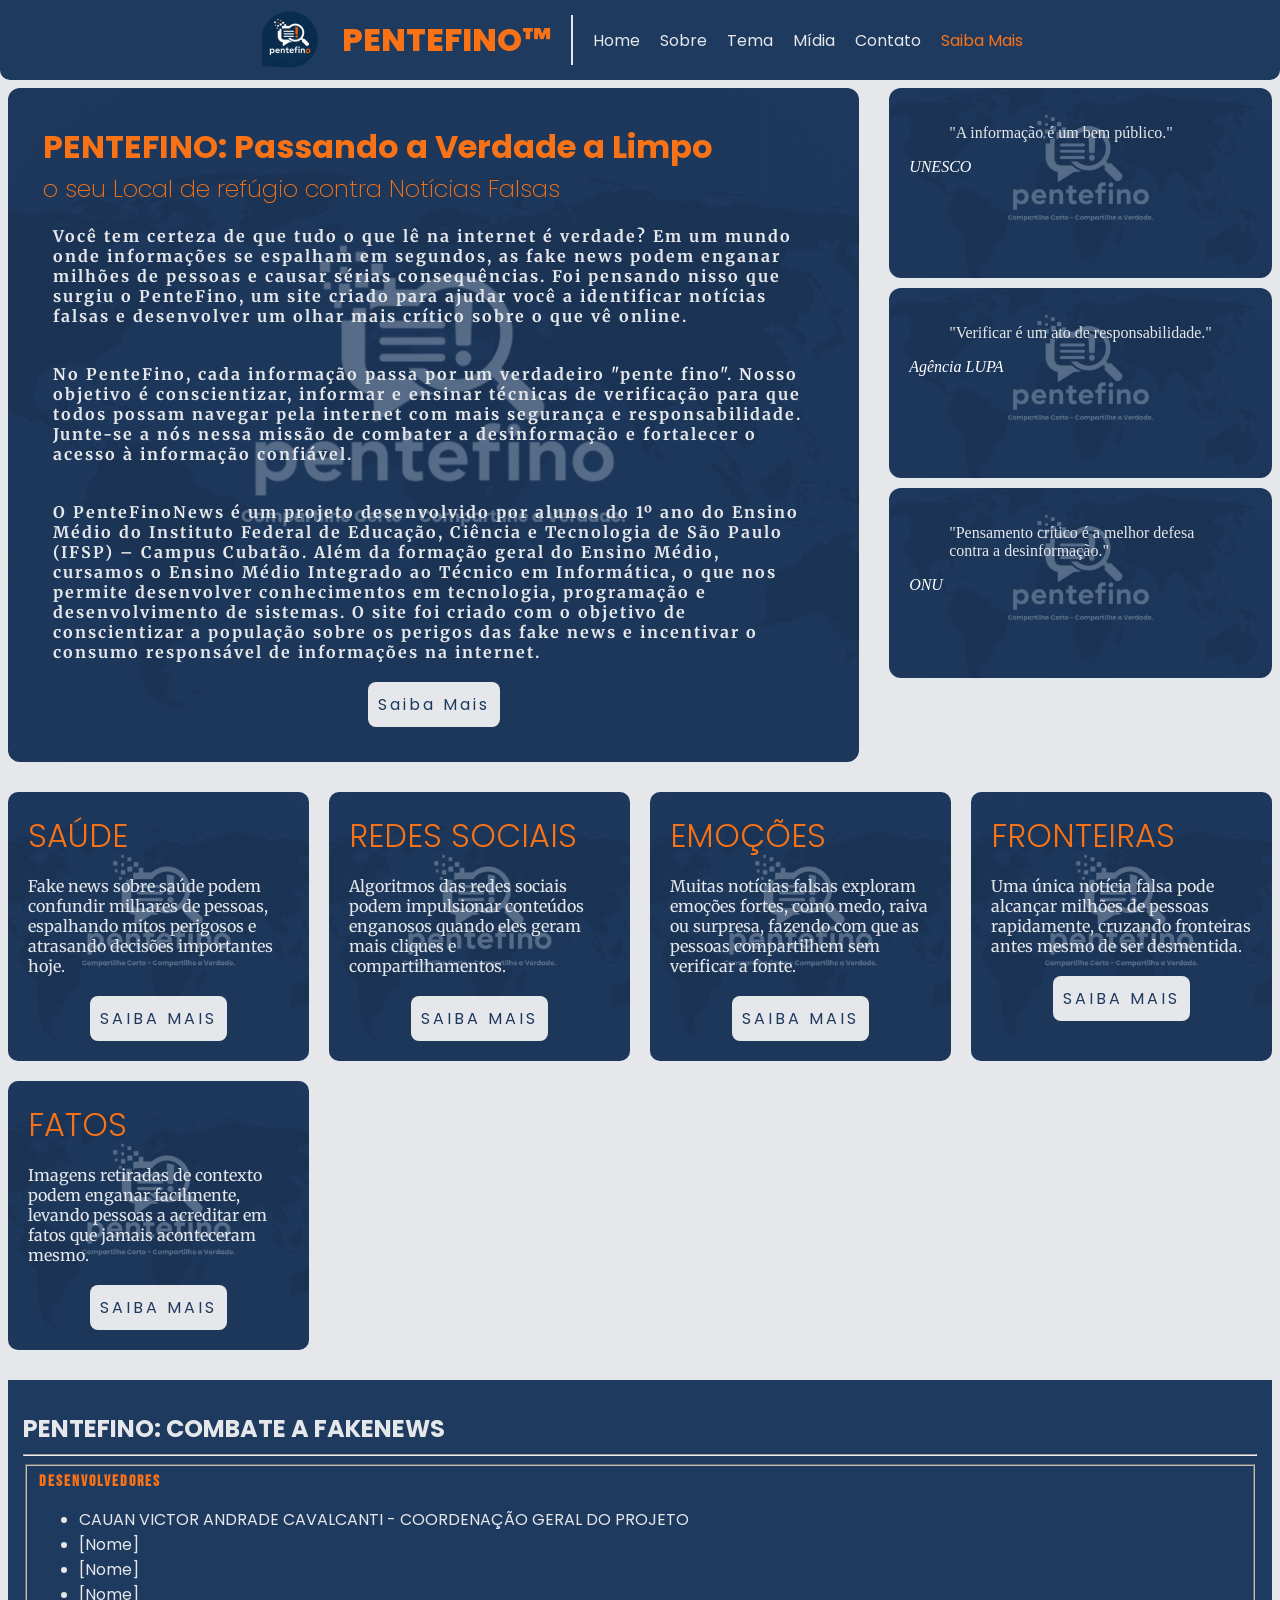
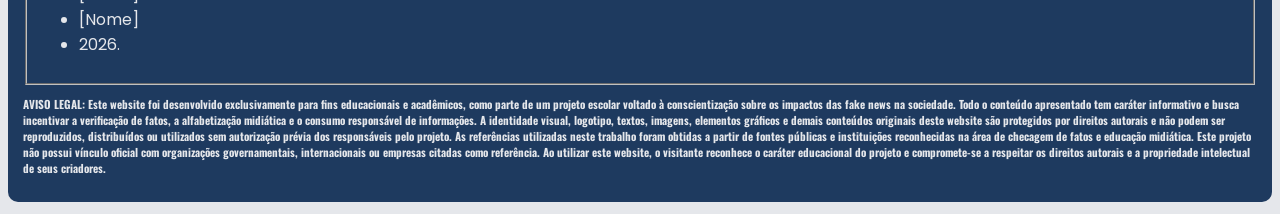
==== index.html @ f1ae5dbf "terminando parte 1" ====
<!DOCTYPE html>
<html lang="pt-br">
<head>
    <meta charset="UTF-8">
    <meta name="viewport" content="width=device-width, initial-scale=1.0">
    <title>Pentefino Home</title>
    <!-- FAVICON-->
    <link rel="icon" type="image/png" href="imagens/pentefinofav.png">
    <link rel="stylesheet" href="css/style.css">
</head>
<body>
    <header>
        <nav>
            <img src="imagens/pentefinofav.png" alt="LogoTipo Oficial do PenteFino" height="64px" width="64px">
            <h1 class="tituloofc">PENTEFINO&trade;</h1><div class="barra"></div> 
            <a href="index.html">Home</a>
            <a href="sobre.html">Sobre</a>
            <a href="tema.html">Tema</a>
            <a href="midia.html">Mídia</a>
            <a href="contato.html">Contato</a>
            <a href="extra.html" class="importante">Saiba Mais</a>
        </nav>
    </header>
    
    <main>

        <section class="topo">

        <section class="hero">
            <h1>PENTEFINO: Passando a Verdade a Limpo</h1>
            <h2 class="subtitlehero">o seu Local de refúgio contra Notícias Falsas</h2>
            <p>   <b>  Você tem certeza de que tudo o que lê na internet é verdade? Em um mundo onde informações se espalham em segundos, as fake news podem enganar milhões de pessoas e causar sérias consequências. Foi pensando nisso que surgiu o PenteFino, um site criado para ajudar você a identificar notícias falsas e desenvolver um olhar mais crítico sobre o que vê online.
            </p>
<br>
<p>
No PenteFino, cada informação passa por um verdadeiro "pente fino". Nosso objetivo é conscientizar, informar e ensinar técnicas de verificação para que todos possam navegar pela internet com mais segurança e responsabilidade. Junte-se a nós nessa missão de combater a desinformação e fortalecer o acesso à informação confiável.</b></p>
<br>
<p><b>O PenteFinoNews é um projeto desenvolvido por alunos do 1º ano do Ensino Médio do Instituto Federal de Educação, Ciência e Tecnologia de São Paulo (IFSP) – Campus Cubatão. Além da formação geral do Ensino Médio, cursamos o Ensino Médio Integrado ao Técnico em Informática, o que nos permite desenvolver conhecimentos em tecnologia, programação e desenvolvimento de sistemas. O site foi criado com o objetivo de conscientizar a população sobre os perigos das fake news e incentivar o consumo responsável de informações na internet.</b></p>


            <a href="tema.html" class="cta">Saiba Mais</a>
        </section>




        <aside class="informacaoindex">
            <article class="prop">
                <blockquote>
"A informação é um bem público."
</blockquote>
<cite>UNESCO</cite>
            </article>
            <article class="prop">
                <blockquote>
"Verificar é um ato de responsabilidade."
</blockquote>
<cite>Agência LUPA</cite>
            </article>
            <article class="prop"><blockquote>
"Pensamento crítico é a melhor defesa contra a desinformação."
</blockquote> <cite>ONU</cite></article>
        </aside>

        </section>


        <!-- CARDS COM HOVER INFORMÁTIVO -->
        <section class="destaques">
            <article class="cards">
                <h3>SAÚDE</h3>
                <p>Fake news sobre saúde podem confundir milhares de pessoas, espalhando mitos perigosos e atrasando decisões importantes hoje. </p>
                <a href="tema.html" class="cta">SAIBA MAIS</a>
            </article>
            <article class="cards">
                <h3>REDES SOCIAIS</h3>
                <p> Algoritmos das redes sociais podem impulsionar conteúdos enganosos quando eles geram mais cliques e compartilhamentos.</p>
                    <a href="tema.html" class="cta">SAIBA MAIS</a>
            </article>
            <article class="cards">
                <h3>EMOÇÕES</h3>
                <p>Muitas notícias falsas exploram emoções fortes, como medo, raiva ou surpresa, fazendo com que as pessoas compartilhem sem verificar a fonte.</p>
                <a href="tema.html" class="cta">SAIBA MAIS</a>
            </article>
            <article class="cards">
                <h3>FRONTEIRAS</h3>
                <p>Uma única notícia falsa pode alcançar milhões de pessoas rapidamente, cruzando fronteiras antes mesmo de ser desmentida.</p>
                <a href="tema.html" class="cta">SAIBA MAIS</a>
            </article>
            <article class="cards">
                <h3>FATOS</h3>
                <p>Imagens retiradas de contexto podem enganar facilmente, levando pessoas a acreditar em fatos que jamais aconteceram mesmo.</p>
                <a href="tema.html" class="cta">SAIBA MAIS</a>
            </article>
        </section>




    </main>

    <footer class="indexfooter">
        <p class="creditos">
        <h2>PENTEFINO: COMBATE A FAKENEWS</h2>
        <hr>
        <fieldset>
        <h4>Desenvolvedores</h4>
        <ul> <li>CAUAN VICTOR ANDRADE CAVALCANTI - COORDENAÇÃO GERAL DO PROJETO</li> <li>[Nome]</li> <li>[Nome]</li> <li>[Nome]</li> <li>[Nome]</li> <li>2026.</li> </ul>
        </fieldset>

         <p class="credits"><strong>AVISO LEGAL: Este website foi desenvolvido exclusivamente para fins educacionais e acadêmicos, como parte de um projeto escolar voltado à conscientização sobre os impactos das fake news na sociedade. Todo o conteúdo apresentado tem caráter informativo e busca incentivar a verificação de fatos, a alfabetização midiática e o consumo responsável de informações.

A identidade visual, logotipo, textos, imagens, elementos gráficos e demais conteúdos originais deste website são protegidos por direitos autorais e não podem ser reproduzidos, distribuídos ou utilizados sem autorização prévia dos responsáveis pelo projeto.

As referências utilizadas neste trabalho foram obtidas a partir de fontes públicas e instituições reconhecidas na área de checagem de fatos e educação midiática. Este projeto não possui vínculo oficial com organizações governamentais, internacionais ou empresas citadas como referência.

Ao utilizar este website, o visitante reconhece o caráter educacional do projeto e compromete-se a respeitar os direitos autorais e a propriedade intelectual de seus criadores.
</strong></p>
    </footer>
</body>
</html>
---- css/style.css ----
/* =================================================== 
ESTILO.CSS — [PenteFino] — [Fake News & Desinformação] 
Grupo: [
        Cauan Victor Andrade Cavalcanti
        Miguel Godke Silva
        Enzo Oliveira Ricci
] 
Data: [25/06/2026] 
=================================================== */ 
/* === 1. VARIAVEIS GLOBAIS (TOKENS DE DESIGN) === */ 

/* Jeito mais facil --->>> */
@import url('https://fonts.googleapis.com/css2?family=Bebas+Neue&family=Merriweather:wght@400;700&family=Oswald:wght@400;600&family=Poppins:wght@300;400;500;600;700&display=swap');

:root { --cor-primaria: #1E3A5F; 
        --cor-secundaria: #E5E7EB;
        --cor-terciaria: #F97316;
        --cor-de-link: #a1a4d8;

    /* Fontes */
    --font-principal: 'Poppins', sans-serif;
    --font-secundaria: 'Merriweather', serif;
    --font-propaganda: 'Bebas Neue', sans-serif;
    --font-alerta: 'Oswald', sans-serif;

    /* Cores */
        --cor-primaria: #1E3A5F; 
        --cor-secundaria: #E5E7EB;
        --cor-terciaria: #F97316;

/* 
 -> AZUL ESCURO: 60% DO SITE // CINZA CLARO: DEIXAR MAIS BONITO // LARANJA: APENAS QUANDO HÁ ALERTA
 */ 
} 
/* === 2. RESET E BASE === */ 

* {box-sizing: border-box;}
html { font-size: 1rem; } 
html, body {
    overflow-x: hidden;
}

/* BODY */
body {
    background-color: var(--cor-secundaria);
}

/* LINK BASE PARA NÃO PRECISAR BOTAR HOVER TODA HORA*/
a {
    text-decoration: none;
    color: var(--cor-secundaria);
    font-family: var(--font-principal);
    cursor: pointer;
    transition: 0.3s;
}
a:hover {
    color: var(--cor-de-link);
    font-weight: bold;
    font-size: 1.1em;
}


.importante {
    color: var(--cor-terciaria);
}

/* === 3. TIPOGRAFIA === */ 

h1, h3 {
    margin: 0;
    color: var(--cor-terciaria);
    font-family: var(--font-principal);
    font-size: clamp(1em, 5vw, 2rem);

}
h2{
    margin: 0;
    color: var(--cor-secundaria);
    font-family: var(--font-principal);
}
h4 {
    margin: 0;
    color: var(--cor-terciaria);
    font-family: var(--font-propaganda);
    letter-spacing: 2px;
}
li {
    margin: 0;
    color: var(--cor-secundaria);
    font-family: var(--font-principal);
}
p {
    color: var(--cor-secundaria);
    font-family: var(--font-secundaria);
}
.subtitlehero {
    font-family: var(--font-principal);
    font-weight: 200;
    color: var(--cor-terciaria);
    
}

.tituloofc {
    font-weight: 800;
}

blockquote {
    color: var(--cor-secundaria);
}
cite {
    color: white;
}

/* === 4. COMPONENTES REUTILIZAVEIS === */ 

/* botoes, cards, badges, etc. */ 

/* === 5. CABECALHO E NAVEGACAO === */ 

    
header {
    height: 80px;
}
nav {
    background-color: var(--cor-primaria);
    height: 80px;
    padding: 10px;
    position: fixed;
    width: 100%;
    border-bottom-left-radius: 10px;
    border-bottom-right-radius: 10px;
    overflow:hidden;
    align-items: center;
    gap: 20px;
    justify-content: center;
    display: flex;
    top: 0;
    left: 0;
    z-index: 1000;
    
}
.barra {
    width: 2px;
    height: 50px;
    background-color: var(--cor-secundaria);
}


/* === 6. HERO (PAGINA HOME) === */

.topo {
    display: flex;
    align-items: flex-start;
    gap: 20px;
}



.hero {
    display: inline-block;
    min-height: 400px;
    background-color: var(--cor-primaria);

    background-image:     linear-gradient(
        rgba(30,58,95,0.75),
        rgba(30,58,95,0.75)
    ),url(../imagens/penteslogan.png);
    background-size: cover;
    background-position: center;
    margin: 0.2px;
    padding: 35px;
    border-radius: 12px;
    min-width: 600px;
    width: 70%;
    max-width: 1200px;
    max-height: 800px;
}
.hero h2 {
    margin-bottom: 20px;
}

.hero p {
    margin-bottom: 10px;
    margin: 10px;
    letter-spacing: 2px;
}
.informacaoindex {
    display: inline-block;

}
.informacaoindex p {
    display: inline-block;
    min-width: 30%;
    max-width: 400px;
    height: 80px;
    background-color: var(--cor-primaria);
    margin-left: 10px;
    margin-bottom: 10px;
    padding: 8px;
}




/* === 7. PAGINA HOME === */ 

.cta {
    background-color: var(--cor-secundaria);
    color: var(--cor-primaria);
    border: var(--cor-secundaria);
    border-radius: 8px;
    margin: 10px;
    font-size: 1rem;
    padding: 10px;
    display: block;
    width: fit-content;
    margin: 20px auto 0 auto;
    letter-spacing: 3px;
}
.cards:hover{
    transform: translateY(-8px);

    box-shadow: 0 8px 15px rgba(0,0,0,0.2);
}
.cards h3 {
    font-weight: 300;
}
.cards{
    background-image:     linear-gradient(
        rgba(30,58,95,0.75),
        rgba(30,58,95,0.75)
    ),url(../imagens/penteslogan.png);
    background-size: cover;
    background-position: center;
    background-color: var(--cor-primaria);
    align-items: center;
    padding: 20px;
    justify-content: center;
    border-radius: 10px;

    transition: 0.3s;
}
.destaques{
    display: grid;

    grid-template-columns:
    repeat(
        auto-fill,
        minmax(250px, 1fr)
    );

    gap: 20px;

    margin: 30px 0;
}
.prop {
    justify-content: center;
    align-items: center;
    padding: 20px;
    border-radius: 12px;
    min-width: 310px;
    max-width: 400px;
    height: 190px;
    background-color: var(--cor-primaria);
        background-image:     linear-gradient(
        rgba(30,58,95,0.75),
        rgba(30,58,95,0.75)
    ),url(../imagens/penteslogan.png);
    background-size: cover;
    background-position: center;
    margin-left: 10px;
    margin-bottom: 10px;
    transition: 0.3s;
}

.prop:hover {
      transform: translateY(-5px);

    box-shadow: 0 8px 20px rgba(0,0,0,0.15);
}
.informacaoindex {
    display: inline-block;

}
.informacaoindex p {
    display: inline-block;
    min-width: 30%;
    max-width: 400px;
    height: 80px;
    background-color: var(--cor-primaria);
    margin-left: 10px;
    margin-bottom: 10px;
    padding: 8px;
}

/* === 8. PAGINA SOBRE === */ 

/* === 9. PAGINA TEMA === */ 

/* === 10. PAGINA MIDIA === */ 

/* === 11. PAGINA CONTATO === */ 

/* === 12. PAGINA EXTRA === */ 

/* === 13. RODAPE === */ 
footer {
    background-color: var(--cor-primaria);
    min-height: 80px;
    padding: 15px;
    width: 100%;
    border-bottom-left-radius: 10px;
    border-bottom-right-radius: 10px;
    overflow:hidden;
    align-items: center;
    gap: 20px;
    justify-content: center;
    display: inline-block;
    
}
.credits {
    font-family: var(--font-alerta);
    font-size: 0.7rem;
    font-weight: 100;
}


/* === 14. RESPONSIVIDADE (MEDIA QUERIES) === */
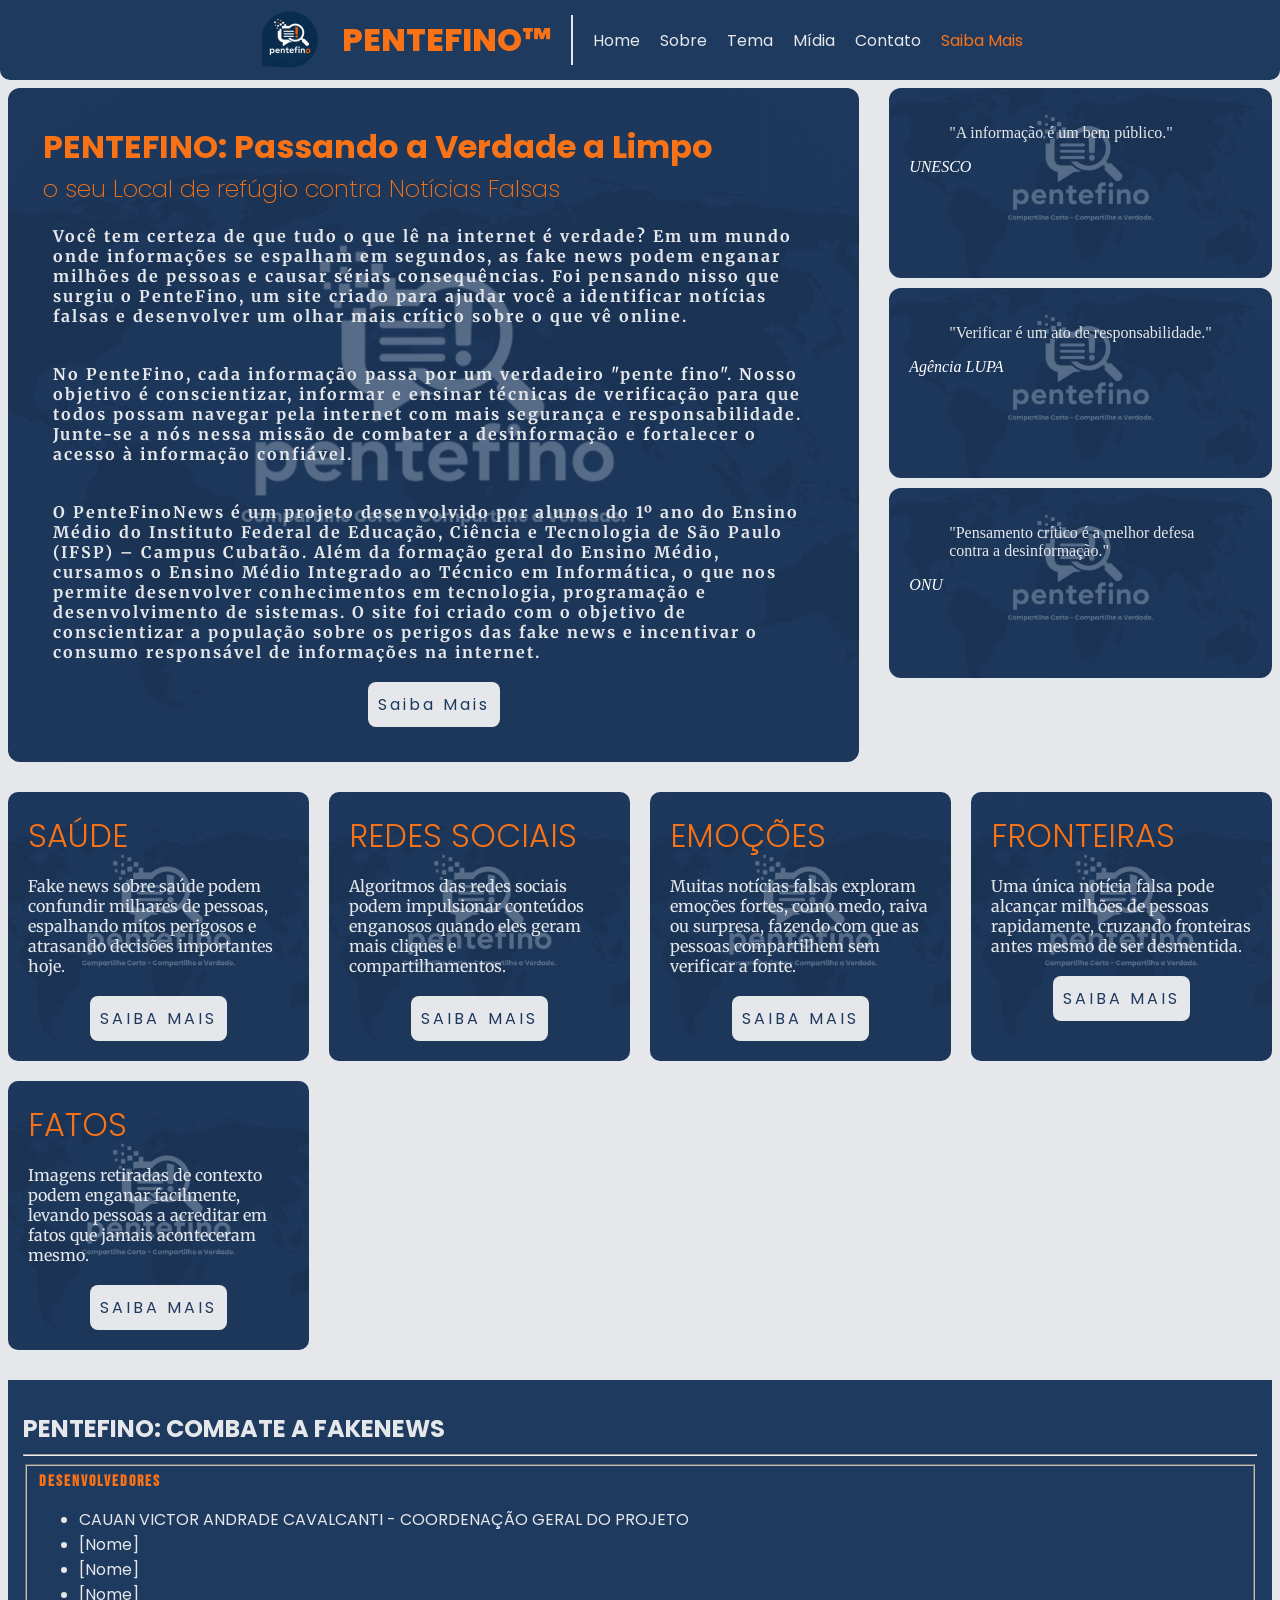
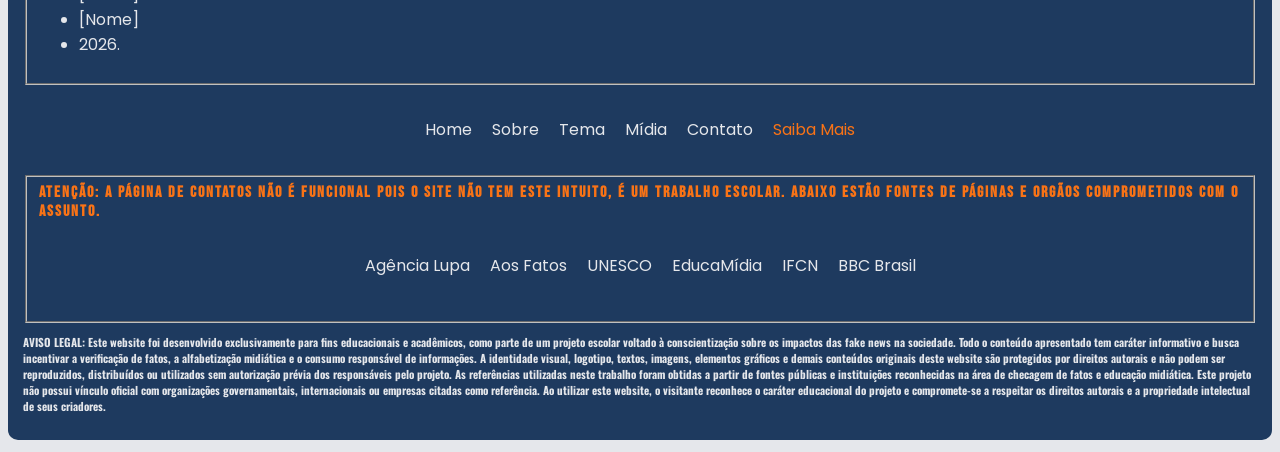
==== commit aa824e2c: "Indexterminado" ====
--- a/index.html
+++ b/index.html
@@ -107,6 +107,33 @@
         <h4>Desenvolvedores</h4>
         <ul> <li>CAUAN VICTOR ANDRADE CAVALCANTI - COORDENAÇÃO GERAL DO PROJETO</li> <li>[Nome]</li> <li>[Nome]</li> <li>[Nome]</li> <li>[Nome]</li> <li>2026.</li> </ul>
         </fieldset>
+        <div class="containerfooter">
+            <a href="index.html">Home</a>
+            <a href="sobre.html">Sobre</a>
+            <a href="tema.html">Tema</a>
+            <a href="midia.html">Mídia</a>
+            <a href="contato.html">Contato</a>
+            <a href="extra.html" class="importante">Saiba Mais</a>
+        </div>
+        <fieldset>
+            <h4>ATENÇÃO: a página de CONTATOS não é Funcional pois o Site não tem este intuito, é um trabalho Escolar. Abaixo estão Fontes de páginas e orgãos Comprometidos com o Assunto.</h4>
+            <div class="containerfooter">
+
+
+    <a href="https://lupa.uol.com.br/" target="_blank">Agência Lupa</a>
+
+    <a href="https://www.aosfatos.org/" target="_blank">Aos Fatos</a>
+
+    <a href="https://www.unesco.org/" target="_blank">UNESCO</a>
+
+    <a href="https://educamidia.org.br/" target="_blank">EducaMídia</a>
+
+    <a href="https://www.poynter.org/ifcn/" target="_blank">IFCN</a>
+
+    <a href="https://www.bbc.com/portuguese" target="_blank">BBC Brasil</a>
+
+            </div>
+        </fieldset>
 
          <p class="credits"><strong>AVISO LEGAL: Este website foi desenvolvido exclusivamente para fins educacionais e acadêmicos, como parte de um projeto escolar voltado à conscientização sobre os impactos das fake news na sociedade. Todo o conteúdo apresentado tem caráter informativo e busca incentivar a verificação de fatos, a alfabetização midiática e o consumo responsável de informações.
 
--- a/css/style.css
+++ b/css/style.css
@@ -323,6 +323,14 @@
     font-size: 0.7rem;
     font-weight: 100;
 }
+.containerfooter {
+    display: flex;
+    min-height: 50px;
+    margin: 20px;
+    align-items: center;
+    justify-content: center;
+    gap: 20PX;
+}
 
 
 /* === 14. RESPONSIVIDADE (MEDIA QUERIES) === */ 
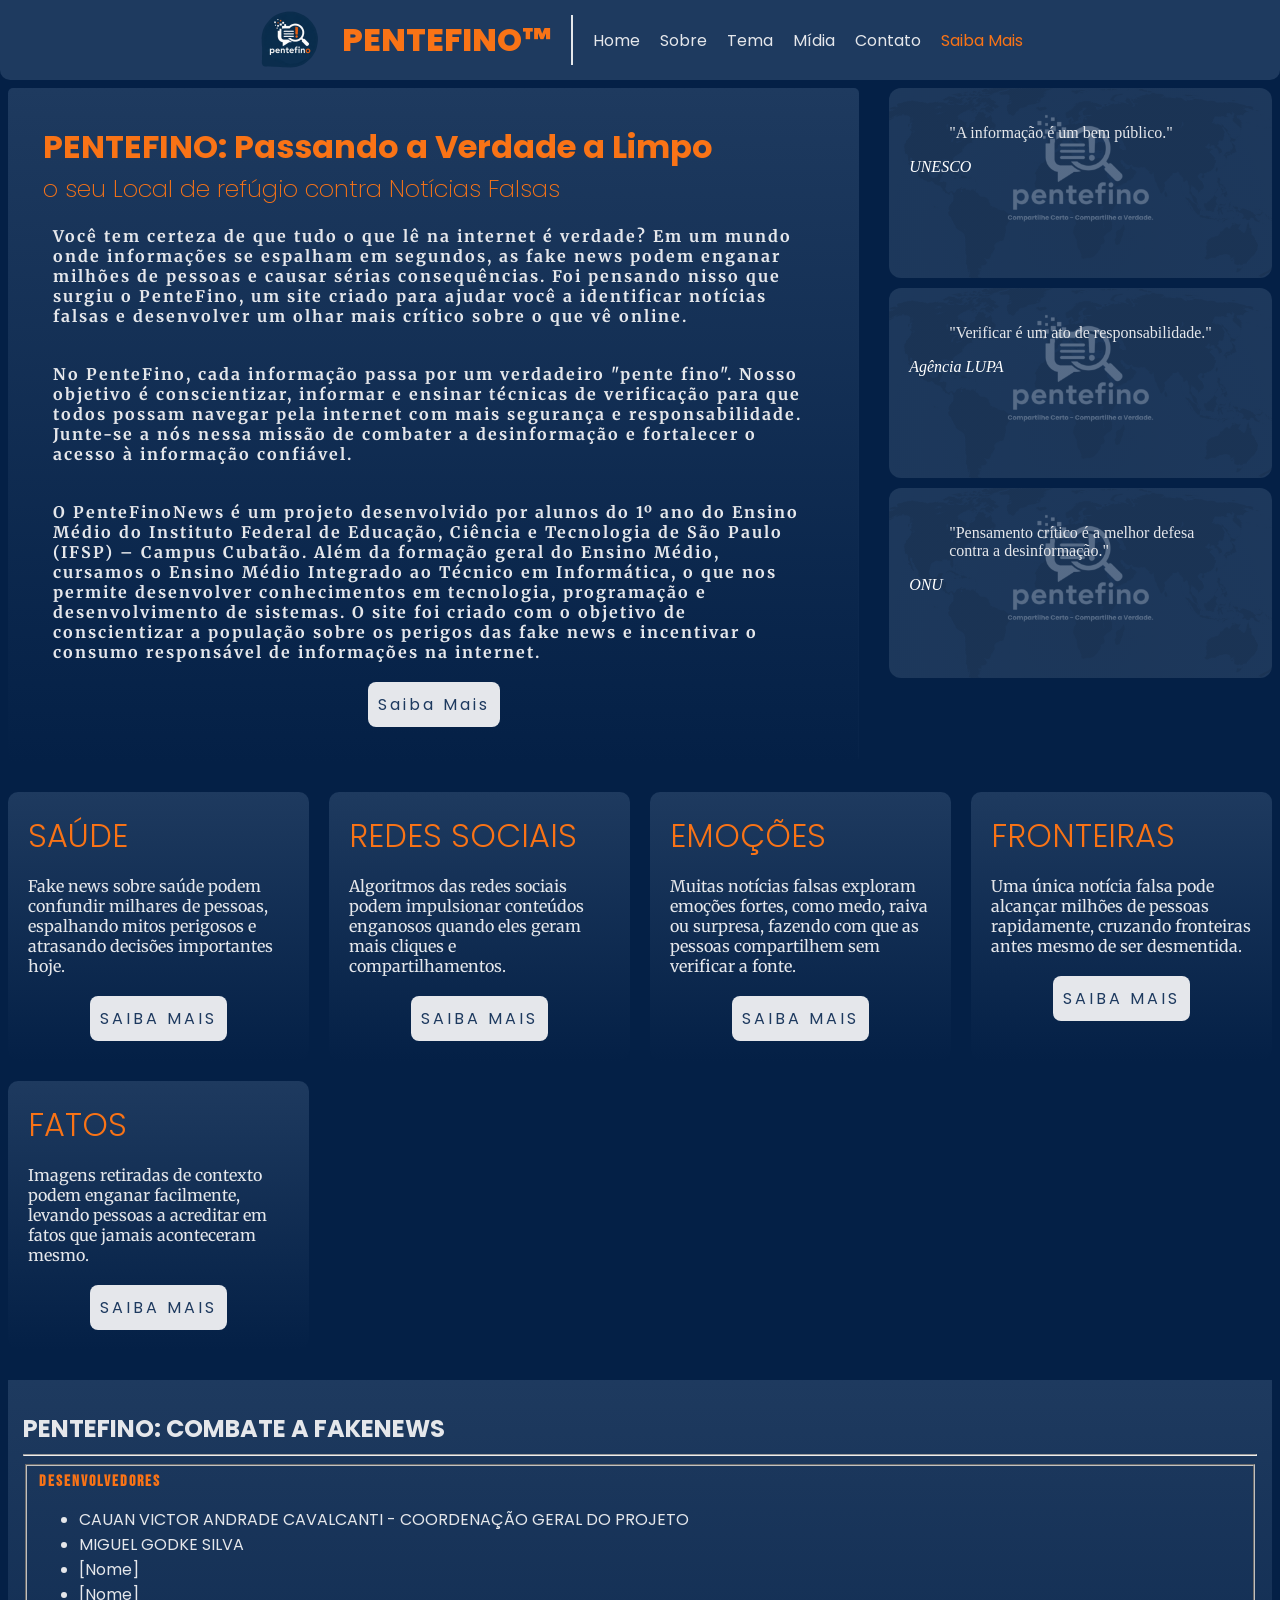
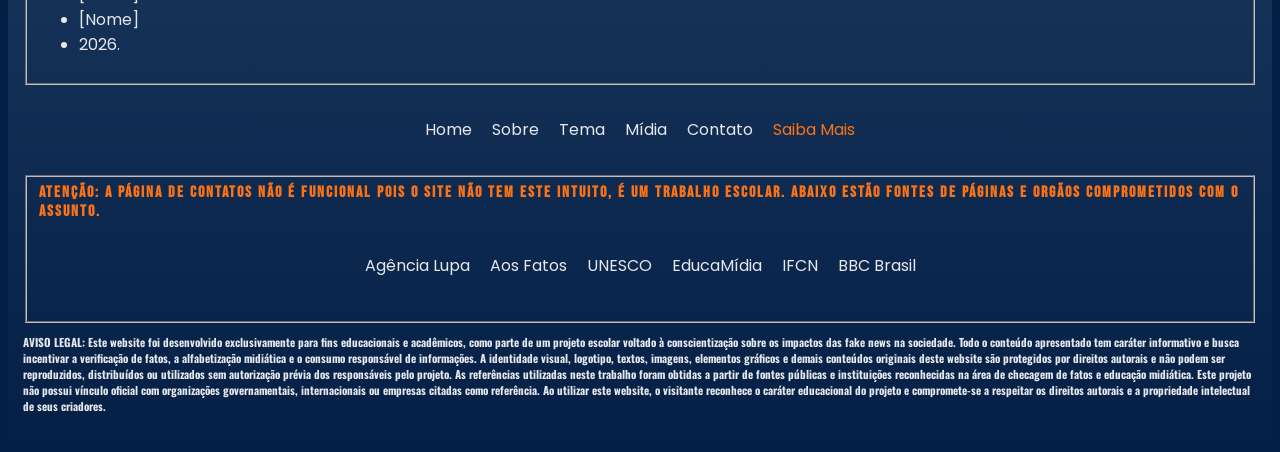
==== commit a1452c0d: "index consertado" ====
--- a/index.html
+++ b/index.html
@@ -99,18 +99,18 @@
 
     </main>
 
-    <footer class="indexfooter">
+    <footer class=>
         <p class="creditos">
         <h2>PENTEFINO: COMBATE A FAKENEWS</h2>
         <hr>
         <fieldset>
         <h4>Desenvolvedores</h4>
-        <ul> <li>CAUAN VICTOR ANDRADE CAVALCANTI - COORDENAÇÃO GERAL DO PROJETO</li> <li>[Nome]</li> <li>[Nome]</li> <li>[Nome]</li> <li>[Nome]</li> <li>2026.</li> </ul>
+        <ul> <li>CAUAN VICTOR ANDRADE CAVALCANTI - COORDENAÇÃO GERAL DO PROJETO</li> <li> MIGUEL GODKE SILVA</li> <li>[Nome]</li> <li>[Nome]</li> <li>[Nome]</li> <li>2026.</li> </ul>
         </fieldset>
         <div class="containerfooter">
             <a href="index.html">Home</a>
             <a href="sobre.html">Sobre</a>
-            <a href="tema.html">Tema</a>
+            <a href="tema.html">Tema</a>    
             <a href="midia.html">Mídia</a>
             <a href="contato.html">Contato</a>
             <a href="extra.html" class="importante">Saiba Mais</a>
--- a/css/style.css
+++ b/css/style.css
@@ -16,6 +16,7 @@
         --cor-secundaria: #E5E7EB;
         --cor-terciaria: #F97316;
         --cor-de-link: #a1a4d8;
+        --cor-primaria-escura:#042046;
 
     /* Fontes */
     --font-principal: 'Poppins', sans-serif;
@@ -42,7 +43,7 @@
 
 /* BODY */
 body {
-    background-color: var(--cor-secundaria);
+    background-color: var(--cor-primaria-escura);
 }
 
 /* LINK BASE PARA NÃO PRECISAR BOTAR HOVER TODA HORA*/
@@ -161,15 +162,12 @@
     min-height: 400px;
     background-color: var(--cor-primaria);
 
-    background-image:     linear-gradient(
-        rgba(30,58,95,0.75),
-        rgba(30,58,95,0.75)
-    ),url(../imagens/penteslogan.png);
+    background-image: linear-gradient(var(--cor-primaria), var(--cor-primaria-escura));
     background-size: cover;
     background-position: center;
     margin: 0.2px;
     padding: 35px;
-    border-radius: 12px;
+    border-radius: 5px;
     min-width: 600px;
     width: 70%;
     max-width: 1200px;
@@ -226,10 +224,6 @@
     font-weight: 300;
 }
 .cards{
-    background-image:     linear-gradient(
-        rgba(30,58,95,0.75),
-        rgba(30,58,95,0.75)
-    ),url(../imagens/penteslogan.png);
     background-size: cover;
     background-position: center;
     background-color: var(--cor-primaria);
@@ -237,6 +231,7 @@
     padding: 20px;
     justify-content: center;
     border-radius: 10px;
+    background-image: linear-gradient(var(--cor-primaria), var(--cor-primaria-escura));
 
     transition: 0.3s;
 }
@@ -316,6 +311,7 @@
     gap: 20px;
     justify-content: center;
     display: inline-block;
+    background-image: linear-gradient(var(--cor-primaria), var(--cor-primaria-escura));
     
 }
 .credits {
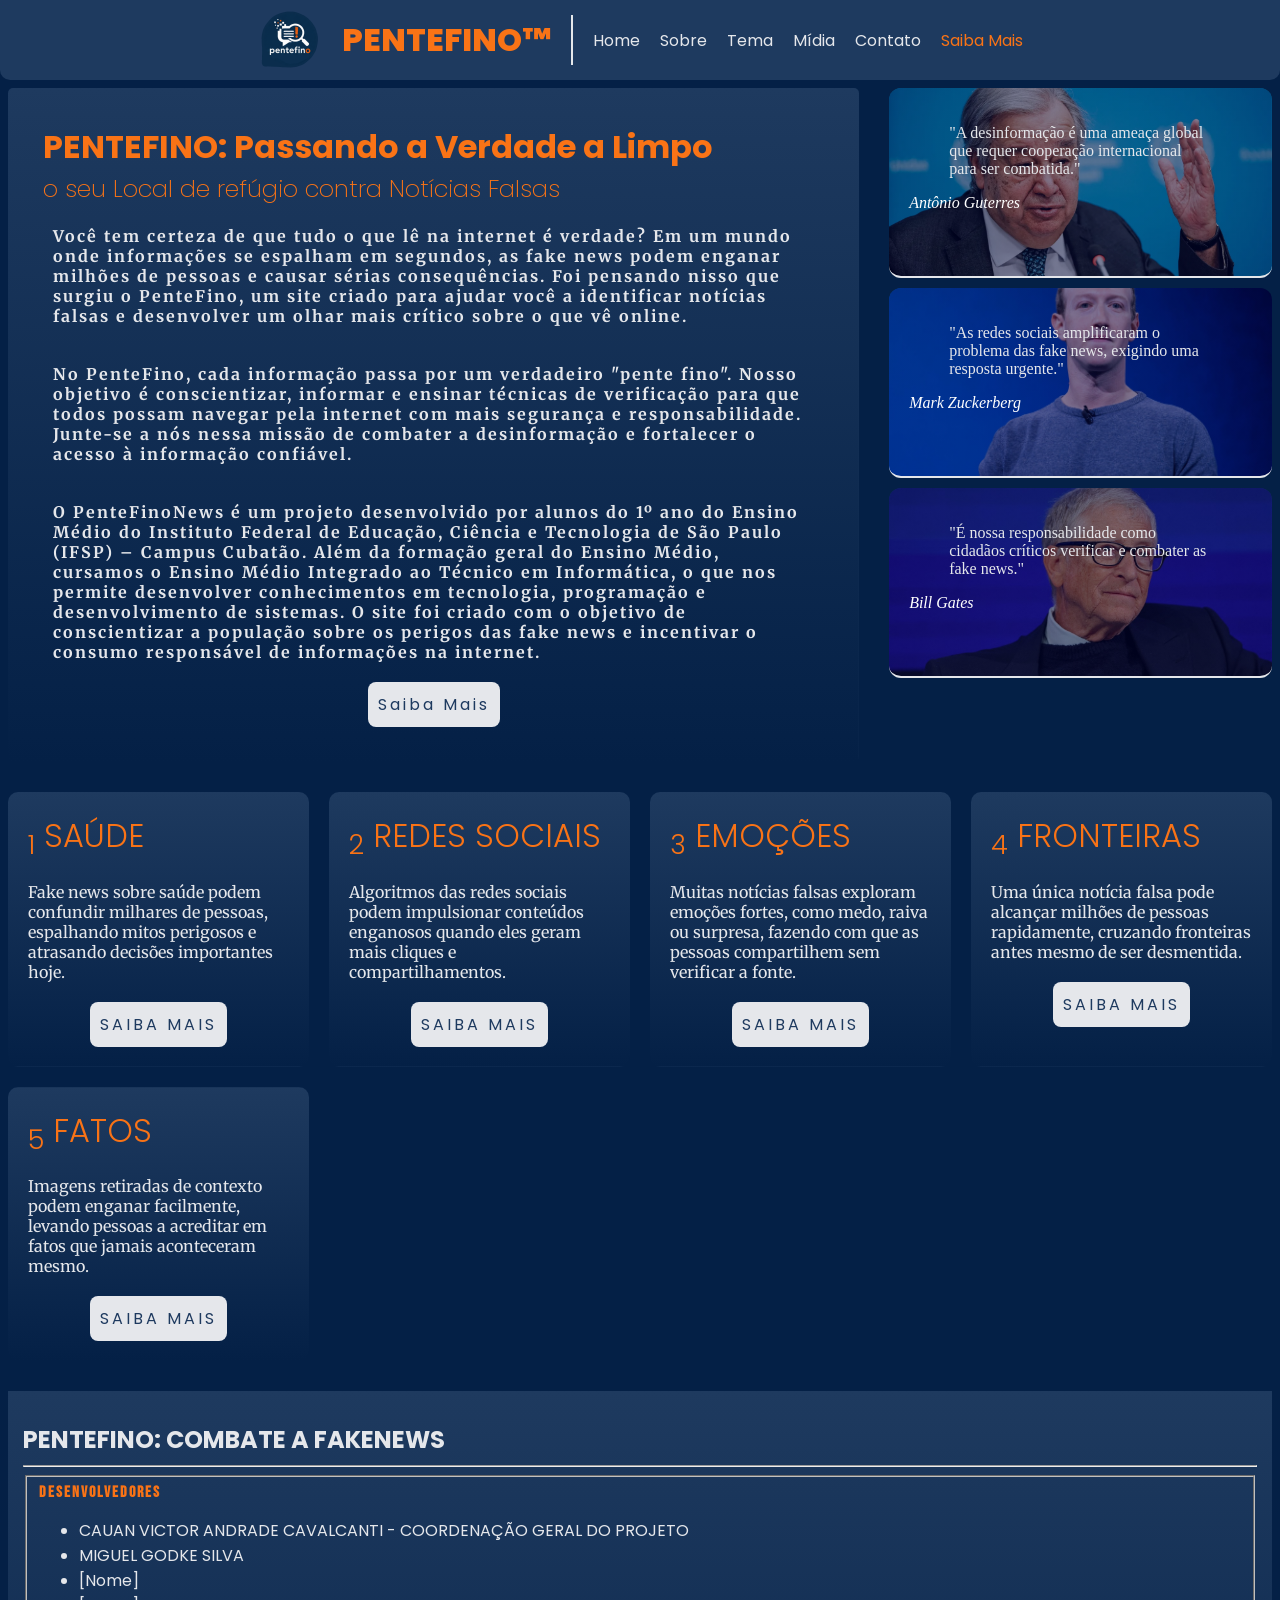
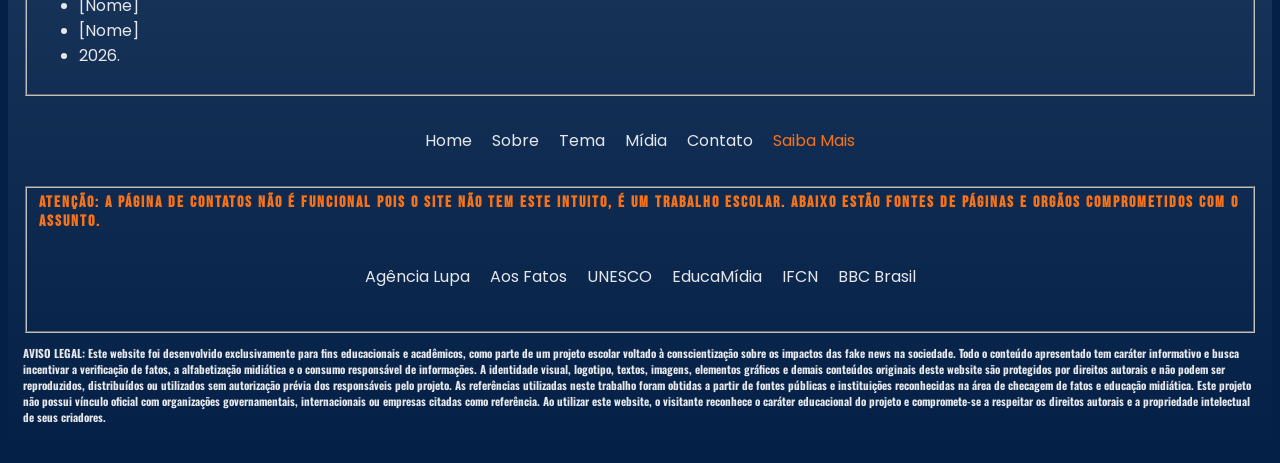
==== commit eca63c00: "parte do sobre em produção" ====
--- a/index.html
+++ b/index.html
@@ -25,17 +25,16 @@
     <main>
 
         <section class="topo">
-
+            
         <section class="hero">
             <h1>PENTEFINO: Passando a Verdade a Limpo</h1>
             <h2 class="subtitlehero">o seu Local de refúgio contra Notícias Falsas</h2>
-            <p>   <b>  Você tem certeza de que tudo o que lê na internet é verdade? Em um mundo onde informações se espalham em segundos, as fake news podem enganar milhões de pessoas e causar sérias consequências. Foi pensando nisso que surgiu o PenteFino, um site criado para ajudar você a identificar notícias falsas e desenvolver um olhar mais crítico sobre o que vê online.
+            <p><b>  Você tem certeza de que tudo o que lê na internet é verdade? Em um mundo onde informações se espalham em segundos, as fake news podem enganar milhões de pessoas e causar sérias consequências. Foi pensando nisso que surgiu o PenteFino, um site criado para ajudar você a identificar notícias falsas e desenvolver um olhar mais crítico sobre o que vê online.
             </p>
-<br>
-<p>
-No PenteFino, cada informação passa por um verdadeiro "pente fino". Nosso objetivo é conscientizar, informar e ensinar técnicas de verificação para que todos possam navegar pela internet com mais segurança e responsabilidade. Junte-se a nós nessa missão de combater a desinformação e fortalecer o acesso à informação confiável.</b></p>
-<br>
-<p><b>O PenteFinoNews é um projeto desenvolvido por alunos do 1º ano do Ensino Médio do Instituto Federal de Educação, Ciência e Tecnologia de São Paulo (IFSP) – Campus Cubatão. Além da formação geral do Ensino Médio, cursamos o Ensino Médio Integrado ao Técnico em Informática, o que nos permite desenvolver conhecimentos em tecnologia, programação e desenvolvimento de sistemas. O site foi criado com o objetivo de conscientizar a população sobre os perigos das fake news e incentivar o consumo responsável de informações na internet.</b></p>
+            <br>
+            <p> No PenteFino, cada informação passa por um verdadeiro "pente fino". Nosso objetivo é conscientizar, informar e ensinar técnicas de verificação para que todos possam navegar pela internet com mais segurança e responsabilidade. Junte-se a nós nessa missão de combater a desinformação e fortalecer o acesso à informação confiável.</b></p>
+            <br>
+            <p><b>O PenteFinoNews é um projeto desenvolvido por alunos do 1º ano do Ensino Médio do Instituto Federal de Educação, Ciência e Tecnologia de São Paulo (IFSP) – Campus Cubatão. Além da formação geral do Ensino Médio, cursamos o Ensino Médio Integrado ao Técnico em Informática, o que nos permite desenvolver conhecimentos em tecnologia, programação e desenvolvimento de sistemas. O site foi criado com o objetivo de conscientizar a população sobre os perigos das fake news e incentivar o consumo responsável de informações na internet.</b></p>
 
 
             <a href="tema.html" class="cta">Saiba Mais</a>
@@ -45,21 +44,27 @@
 
 
         <aside class="informacaoindex">
-            <article class="prop">
+
+            <article class="prop"  id="citação1">
                 <blockquote>
-"A informação é um bem público."
-</blockquote>
-<cite>UNESCO</cite>
+                "A desinformação é uma ameaça global que requer cooperação internacional para ser combatida."
+                </blockquote>
+            <cite>Antônio Guterres</cite>
             </article>
-            <article class="prop">
-                <blockquote>
-"Verificar é um ato de responsabilidade."
-</blockquote>
-<cite>Agência LUPA</cite>
+
+            <article class="prop" id="citação2">
+                <blockquote >
+                "As redes sociais amplificaram o problema das fake news, exigindo uma resposta urgente."
+                </blockquote>
+            <cite>Mark Zuckerberg</cite>
             </article>
-            <article class="prop"><blockquote>
-"Pensamento crítico é a melhor defesa contra a desinformação."
-</blockquote> <cite>ONU</cite></article>
+
+            <article class="prop" id="citação3">
+                <blockquote >
+                "É nossa responsabilidade como cidadãos críticos verificar e combater as fake news."
+                </blockquote> 
+            <cite>Bill Gates</cite></article>
+
         </aside>
 
         </section>
@@ -67,31 +72,37 @@
 
         <!-- CARDS COM HOVER INFORMÁTIVO -->
         <section class="destaques">
+
             <article class="cards">
-                <h3>SAÚDE</h3>
+                <h3><sub>1</sub> SAÚDE</h3>
                 <p>Fake news sobre saúde podem confundir milhares de pessoas, espalhando mitos perigosos e atrasando decisões importantes hoje. </p>
                 <a href="tema.html" class="cta">SAIBA MAIS</a>
             </article>
+
             <article class="cards">
-                <h3>REDES SOCIAIS</h3>
+                <h3><sub>2</sub> REDES SOCIAIS</h3>
                 <p> Algoritmos das redes sociais podem impulsionar conteúdos enganosos quando eles geram mais cliques e compartilhamentos.</p>
                     <a href="tema.html" class="cta">SAIBA MAIS</a>
             </article>
+
             <article class="cards">
-                <h3>EMOÇÕES</h3>
+                <h3><sub>3</sub> EMOÇÕES</h3>
                 <p>Muitas notícias falsas exploram emoções fortes, como medo, raiva ou surpresa, fazendo com que as pessoas compartilhem sem verificar a fonte.</p>
                 <a href="tema.html" class="cta">SAIBA MAIS</a>
             </article>
+
             <article class="cards">
-                <h3>FRONTEIRAS</h3>
+                <h3><sub>4</sub> FRONTEIRAS</h3>
                 <p>Uma única notícia falsa pode alcançar milhões de pessoas rapidamente, cruzando fronteiras antes mesmo de ser desmentida.</p>
                 <a href="tema.html" class="cta">SAIBA MAIS</a>
             </article>
+
             <article class="cards">
-                <h3>FATOS</h3>
+                <h3><sub>5</sub> FATOS</h3>
                 <p>Imagens retiradas de contexto podem enganar facilmente, levando pessoas a acreditar em fatos que jamais aconteceram mesmo.</p>
                 <a href="tema.html" class="cta">SAIBA MAIS</a>
             </article>
+
         </section>
 
 
@@ -137,12 +148,12 @@
 
          <p class="credits"><strong>AVISO LEGAL: Este website foi desenvolvido exclusivamente para fins educacionais e acadêmicos, como parte de um projeto escolar voltado à conscientização sobre os impactos das fake news na sociedade. Todo o conteúdo apresentado tem caráter informativo e busca incentivar a verificação de fatos, a alfabetização midiática e o consumo responsável de informações.
 
-A identidade visual, logotipo, textos, imagens, elementos gráficos e demais conteúdos originais deste website são protegidos por direitos autorais e não podem ser reproduzidos, distribuídos ou utilizados sem autorização prévia dos responsáveis pelo projeto.
+        A identidade visual, logotipo, textos, imagens, elementos gráficos e demais conteúdos originais deste website são protegidos por direitos autorais e não podem ser reproduzidos, distribuídos ou utilizados sem autorização prévia dos responsáveis pelo projeto.
 
-As referências utilizadas neste trabalho foram obtidas a partir de fontes públicas e instituições reconhecidas na área de checagem de fatos e educação midiática. Este projeto não possui vínculo oficial com organizações governamentais, internacionais ou empresas citadas como referência.
+        As referências utilizadas neste trabalho foram obtidas a partir de fontes públicas e instituições reconhecidas na área de checagem de fatos e educação midiática. Este projeto não possui vínculo oficial com organizações governamentais, internacionais ou empresas citadas como referência.
 
-Ao utilizar este website, o visitante reconhece o caráter educacional do projeto e compromete-se a respeitar os direitos autorais e a propriedade intelectual de seus criadores.
-</strong></p>
-    </footer>
-</body>
+        Ao utilizar este website, o visitante reconhece o caráter educacional do projeto e compromete-se a respeitar os direitos autorais e a propriedade intelectual de seus criadores.</strong></p>
+        </footer>
+
+    </body>
 </html>
--- a/css/style.css
+++ b/css/style.css
@@ -17,6 +17,7 @@
         --cor-terciaria: #F97316;
         --cor-de-link: #a1a4d8;
         --cor-primaria-escura:#042046;
+        --cor-de-cards-primaria: #284f81;
 
     /* Fontes */
     --font-principal: 'Poppins', sans-serif;
@@ -111,6 +112,8 @@
 cite {
     color: white;
 }
+
+
 
 /* === 4. COMPONENTES REUTILIZAVEIS === */ 
 
@@ -172,6 +175,12 @@
     width: 70%;
     max-width: 1200px;
     max-height: 800px;
+    transition: 0.3s;
+}
+.hero:hover {
+        transform: translateY(-8px);
+
+    box-shadow: 0 8px 15px rgba(0,0,0,0.2);
 }
 .hero h2 {
     margin-bottom: 20px;
@@ -288,7 +297,92 @@
     padding: 8px;
 }
 
+#citação1{
+    background:
+  linear-gradient(rgba(0, 4, 58, 0.5), rgba(0, 4, 58, 0.5)),
+  url(../imagens/galeria/Antonio-Guterres.webp);
+    background-size: cover;
+    background-position: center;
+    background-repeat: no-repeat;
+    border-bottom: 2px solid var(--cor-secundaria)
+}
+#citação2{
+    background:
+  linear-gradient(rgba(0, 4, 58, 0.5), rgba(0, 4, 58, 0.5)),
+  url(../imagens/galeria/Zuckerberg.jpg);
+    background-size: cover;
+    background-position: center;
+    background-repeat: no-repeat;
+    border-bottom: 2px solid var(--cor-secundaria)
+}
+#citação3{
+    background:
+  linear-gradient(rgba(0, 4, 58, 0.5), rgba(0, 4, 58, 0.5)),
+  url(../imagens/galeria/BoraBill.jpg);
+    background-size: cover;
+    background-position: center;
+    background-repeat: no-repeat;
+    border-bottom: 2px solid var(--cor-secundaria)
+}
+
 /* === 8. PAGINA SOBRE === */ 
+
+.quemsomos {
+    display: inline-block;
+    justify-content: center; 
+    flex-wrap: wrap;
+    min-height: 500px;
+    min-width: 100%;
+    background-color: var(--cor-primaria);
+    background-image: linear-gradient(var(--cor-primaria), var(--cor-primaria-escura));
+    padding: 15px;
+    border-bottom-left-radius: 12px;
+    border-bottom-right-radius: 12px;
+    border-bottom: 2px solid var(--cor-terciaria);
+}
+.quemsomos h1 {
+    margin-bottom: 30px;
+}
+
+.quemsomosflex {
+    justify-content: center; 
+    flex-wrap: wrap;
+    min-height: 400px;
+    max-height: 500px;
+    min-width: 60%;
+    gap: 20px;
+    display: flex;
+    align-items: center;
+    justify-content: center;
+    flex-direction: column;
+}
+.quemsomosflex div {
+    background-color: var(--cor-de-cards-primaria);
+    background-image: radial-gradient(var(--cor-de-cards-primaria), var(--cor-primaria));
+    width: 250px;
+    height: 500px;
+    margin-bottom: 30px;
+    border-radius: 12px;
+    border-bottom: 2px solid var(--cor-secundaria);
+    transition: 0.3s;
+    padding: 10px;
+    
+}
+.quemsomosflex div:hover {
+            transform: translateY(-8px);
+
+    box-shadow: 0 8px 15px rgba(0,0,0,0.2);
+}
+.quemsomosflex div img {
+    display: block;
+    margin-bottom: 10px;
+}
+.quemsomosflex div h2 {
+    font-weight: 200;
+    color: var(--cor-secundaria);
+}
+
+
 
 /* === 9. PAGINA TEMA === */ 
 
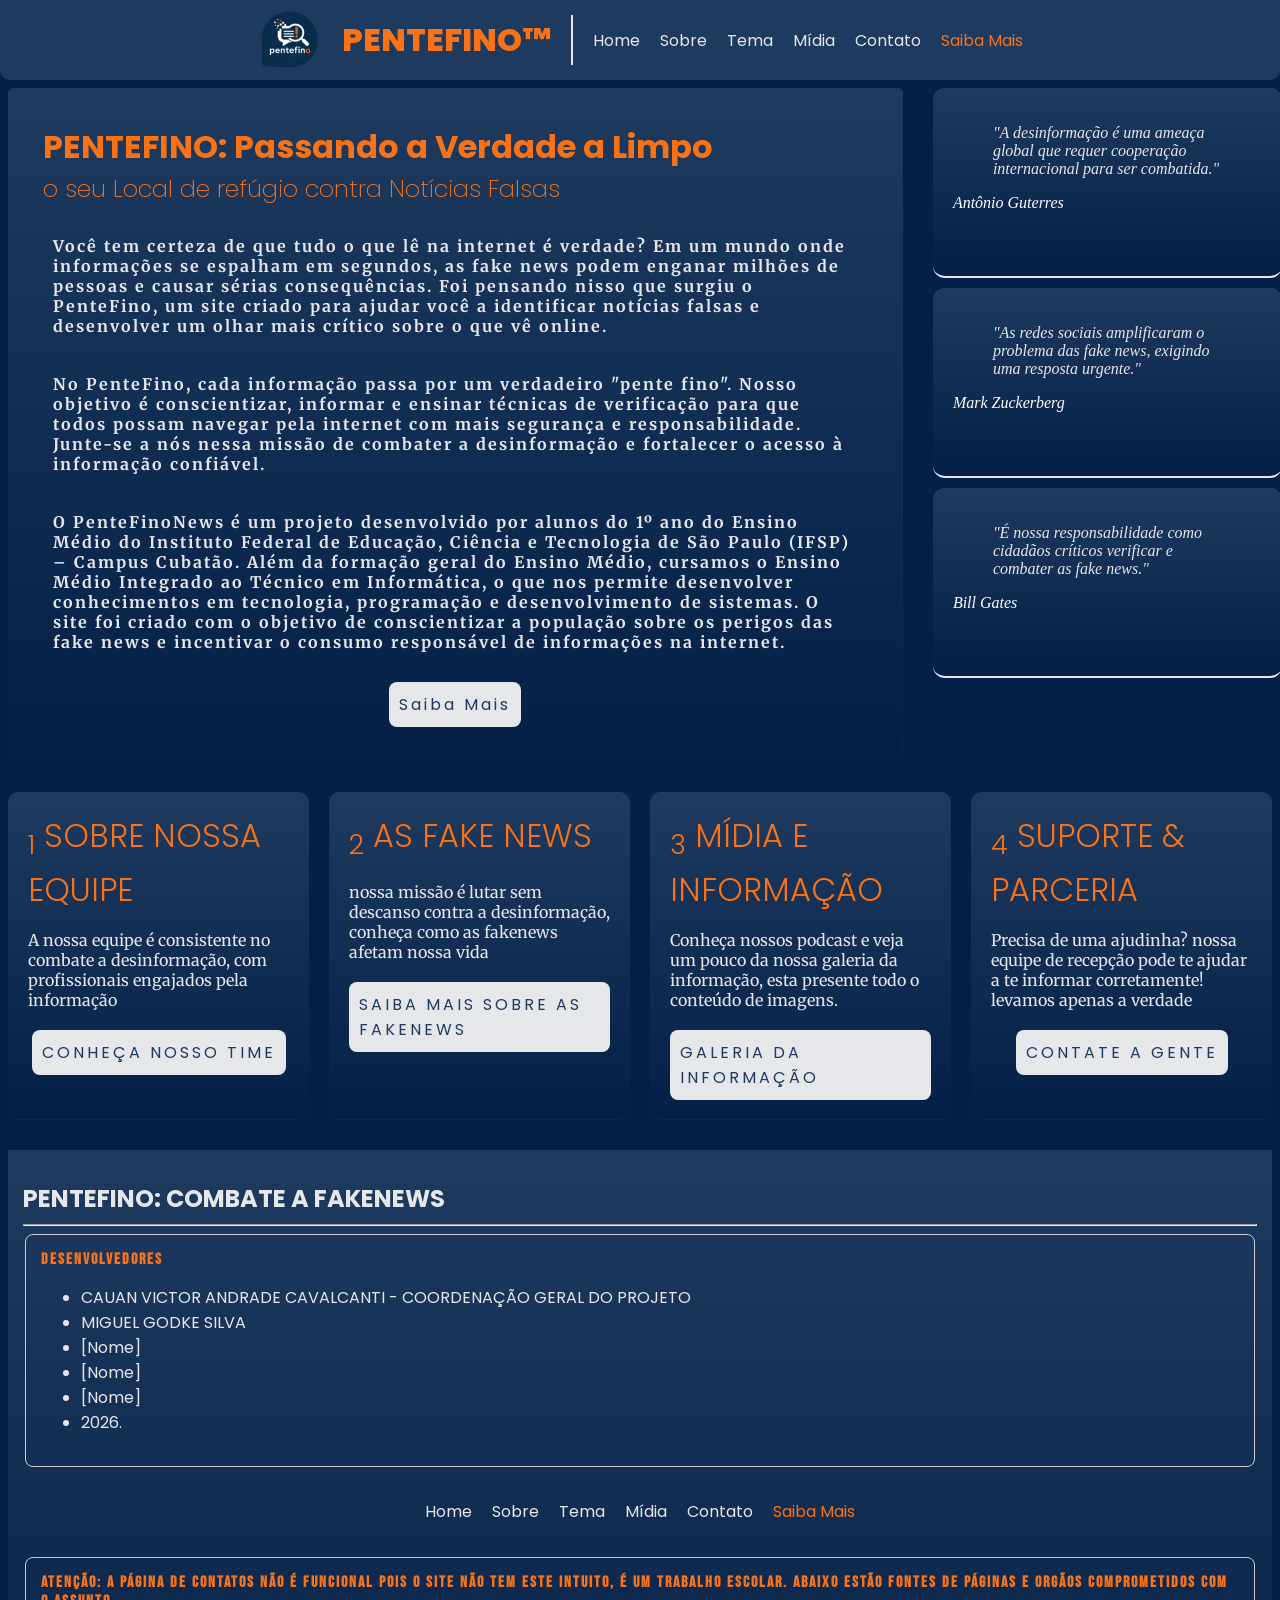
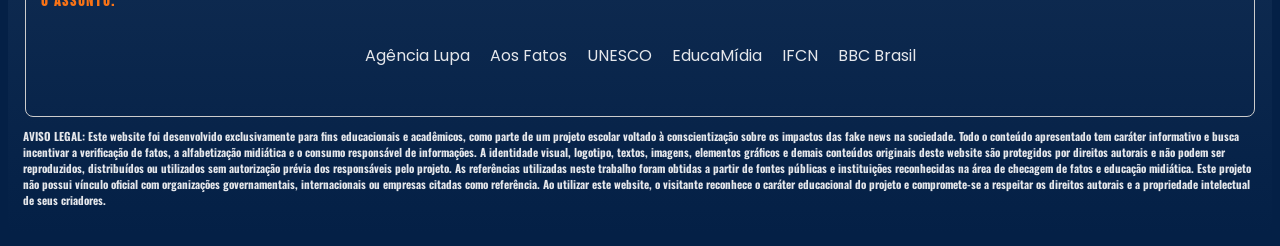
==== commit 2db3db65: "bugs corigidos" ====
--- a/index.html
+++ b/index.html
@@ -74,33 +74,24 @@
         <section class="destaques">
 
             <article class="cards">
-                <h3><sub>1</sub> SAÚDE</h3>
-                <p>Fake news sobre saúde podem confundir milhares de pessoas, espalhando mitos perigosos e atrasando decisões importantes hoje. </p>
-                <a href="tema.html" class="cta">SAIBA MAIS</a>
+                <h3><sub>1</sub> SOBRE NOSSA EQUIPE</h3>
+                <p>A nossa equipe é consistente no combate a desinformação, com profissionais engajados pela informação </p>
+                <a href="sobre.html" class="cta">CONHEÇA NOSSO TIME</a>
             </article>
-
             <article class="cards">
-                <h3><sub>2</sub> REDES SOCIAIS</h3>
-                <p> Algoritmos das redes sociais podem impulsionar conteúdos enganosos quando eles geram mais cliques e compartilhamentos.</p>
-                    <a href="tema.html" class="cta">SAIBA MAIS</a>
+                <h3><sub>2</sub> AS FAKE NEWS</h3>
+                <p>nossa missão é lutar sem descanso contra a desinformação, conheça como as fakenews afetam nossa vida</p>
+                <a href="sobre.html" class="cta">SAIBA MAIS SOBRE AS FAKENEWS</a>
             </article>
-
             <article class="cards">
-                <h3><sub>3</sub> EMOÇÕES</h3>
-                <p>Muitas notícias falsas exploram emoções fortes, como medo, raiva ou surpresa, fazendo com que as pessoas compartilhem sem verificar a fonte.</p>
-                <a href="tema.html" class="cta">SAIBA MAIS</a>
+                <h3><sub>3</sub> MÍDIA E INFORMAÇÃO</h3>
+                <p>Conheça nossos podcast e veja um pouco da nossa galeria da informação, esta presente todo o conteúdo de imagens.</p>
+                <a href="sobre.html" class="cta">GALERIA DA INFORMAÇÃO</a>
             </article>
-
             <article class="cards">
-                <h3><sub>4</sub> FRONTEIRAS</h3>
-                <p>Uma única notícia falsa pode alcançar milhões de pessoas rapidamente, cruzando fronteiras antes mesmo de ser desmentida.</p>
-                <a href="tema.html" class="cta">SAIBA MAIS</a>
-            </article>
-
-            <article class="cards">
-                <h3><sub>5</sub> FATOS</h3>
-                <p>Imagens retiradas de contexto podem enganar facilmente, levando pessoas a acreditar em fatos que jamais aconteceram mesmo.</p>
-                <a href="tema.html" class="cta">SAIBA MAIS</a>
+                <h3><sub>4</sub> SUPORTE & PARCERIA</h3>
+                <p>Precisa de uma ajudinha? nossa equipe de recepção pode te ajudar a te informar corretamente! levamos apenas a verdade</p>
+                <a href="sobre.html" class="cta">CONTATE A GENTE</a>
             </article>
 
         </section>
--- a/css/style.css
+++ b/css/style.css
@@ -12,9 +12,7 @@
 /* Jeito mais facil --->>> */
 @import url('https://fonts.googleapis.com/css2?family=Bebas+Neue&family=Merriweather:wght@400;700&family=Oswald:wght@400;600&family=Poppins:wght@300;400;500;600;700&display=swap');
 
-:root { --cor-primaria: #1E3A5F; 
-        --cor-secundaria: #E5E7EB;
-        --cor-terciaria: #F97316;
+:root { 
         --cor-de-link: #a1a4d8;
         --cor-primaria-escura:#042046;
         --cor-de-cards-primaria: #284f81;
@@ -38,13 +36,12 @@
 
 * {box-sizing: border-box;}
 html { font-size: 1rem; } 
-html, body {
-    overflow-x: hidden;
-}
+
 
 /* BODY */
 body {
     background-color: var(--cor-primaria-escura);
+
 }
 
 /* LINK BASE PARA NÃO PRECISAR BOTAR HOVER TODA HORA*/
@@ -108,16 +105,130 @@
 
 blockquote {
     color: var(--cor-secundaria);
+    font-style: italic;
+    font-family: var(--font-secundaria);
 }
 cite {
     color: white;
 }
 
+table{
+    width: 100%;
+    border-collapse: collapse;
+    margin-top: 20px;
+    background-color: #0d2d5a;
+    color: white;
+}
+
+th{
+    background-color: var(--cor-primaria-escura);
+    color: white;
+    padding: 12px;
+    border: 2px solid white;
+    text-align: left;
+}
+
+td{
+    padding: 12px;
+    border: 1px solid rgba(255,255,255,0.3);
+}
+
+/* Linhas alternadas */
+tbody tr:nth-child(even){
+    background-color: rgba(255,255,255,0.08);
+}
+
+tbody tr:nth-child(odd){
+    background-color: rgba(255,255,255,0.02);
+}
+
+/* Hover */
+tbody tr:hover{
+    background-color: var(--cor-de-link);
+    transition: 0.3s;
+}
+mark {
+    background-color: var(--cor-terciaria);
+}
+figcaption {
+    font-family: var(--font-principal);
+    color: var(--cor-secundaria);
+}
+label {
+    color: var(--cor-secundaria);
+    font-family: var(--font-secundaria);
+}
+input {
+    font-family: var(--font-principal)
+}
+fieldset {
+border: 1px solid #ccc;
+border-radius: 8px;
+padding: 15px;
+}
+
+iframe {
+width: 100%;
+height: 300px;
+border: 0;
+border-radius: 12px;
+margin-top: 15px;
+}
+
+address {
+font-style: normal;
+line-height: 1.8;
+font-family: var(--font-principal);
+color: var(--cor-secundaria);
+}
+
+dt {
+font-weight: bold;
+margin-top: 10px;
+font-family: var(--font-principal);
+}
+
+dd {
+margin-left: 20px;
+font-family: var(--font-principal);
+}
+
+dl {
+    color: var(--cor-secundaria);
+    font-family: var(--font-principal);
+}
+legend {
+    font-family: var(--font-secundaria);
+    font-weight: 400;
+    font-style: italic;
+    color: var(--cor-secundaria);
+}
 
 
 /* === 4. COMPONENTES REUTILIZAVEIS === */ 
 
 /* botoes, cards, badges, etc. */ 
+
+.cards:hover{
+    transform: translateY(-8px);
+
+    box-shadow: 0 8px 15px rgba(0,0,0,0.2);
+}
+.cards h3 {
+    font-weight: 300;
+}
+.cards{
+    background-size: cover;
+    background-position: center;
+    background-color: var(--cor-primaria);
+    align-items: center;
+    padding: 20px;
+    justify-content: center;
+    border-radius: 10px;
+    background-image: linear-gradient(var(--cor-primaria), var(--cor-primaria-escura));
+
+    transition: 0.3s;
+}
 
 /* === 5. CABECALHO E NAVEGACAO === */ 
 
@@ -155,16 +266,18 @@
 .topo {
     display: flex;
     align-items: flex-start;
+    flex: 1;
+    min-width: 0;
     gap: 20px;
 }
 
 
 
 .hero {
-    display: inline-block;
+    display: flex;
     min-height: 400px;
     background-color: var(--cor-primaria);
-
+    flex-direction: column;
     background-image: linear-gradient(var(--cor-primaria), var(--cor-primaria-escura));
     background-size: cover;
     background-position: center;
@@ -172,9 +285,7 @@
     padding: 35px;
     border-radius: 5px;
     min-width: 600px;
-    width: 70%;
-    max-width: 1200px;
-    max-height: 800px;
+    width: 100%;
     transition: 0.3s;
 }
 .hero:hover {
@@ -192,7 +303,11 @@
     letter-spacing: 2px;
 }
 .informacaoindex {
-    display: inline-block;
+    display: flex;
+    flex-direction: column;
+    width: 40%;
+
+
 
 }
 .informacaoindex p {
@@ -224,37 +339,17 @@
     margin: 20px auto 0 auto;
     letter-spacing: 3px;
 }
-.cards:hover{
-    transform: translateY(-8px);
-
-    box-shadow: 0 8px 15px rgba(0,0,0,0.2);
-}
-.cards h3 {
-    font-weight: 300;
-}
-.cards{
-    background-size: cover;
-    background-position: center;
-    background-color: var(--cor-primaria);
-    align-items: center;
-    padding: 20px;
-    justify-content: center;
-    border-radius: 10px;
-    background-image: linear-gradient(var(--cor-primaria), var(--cor-primaria-escura));
-
-    transition: 0.3s;
-}
+
 .destaques{
     display: grid;
-
+    width: 100%;
     grid-template-columns:
     repeat(
         auto-fill,
-        minmax(250px, 1fr)
+        minmax(20%, 1fr)
     );
 
     gap: 20px;
-
     margin: 30px 0;
 }
 .prop {
@@ -263,16 +358,13 @@
     padding: 20px;
     border-radius: 12px;
     min-width: 310px;
-    max-width: 400px;
+    width: 100%;
     height: 190px;
     background-color: var(--cor-primaria);
-        background-image:     linear-gradient(
-        rgba(30,58,95,0.75),
-        rgba(30,58,95,0.75)
-    ),url(../imagens/penteslogan.png);
+    background-image: linear-gradient(var(--cor-primaria), var(--cor-primaria-escura));
     background-size: cover;
     background-position: center;
-    margin-left: 10px;
+    margin-left: 10px; 
     margin-bottom: 10px;
     transition: 0.3s;
 }
@@ -298,27 +390,18 @@
 }
 
 #citação1{
-    background:
-  linear-gradient(rgba(0, 4, 58, 0.5), rgba(0, 4, 58, 0.5)),
-  url(../imagens/galeria/Antonio-Guterres.webp);
     background-size: cover;
     background-position: center;
     background-repeat: no-repeat;
     border-bottom: 2px solid var(--cor-secundaria)
 }
 #citação2{
-    background:
-  linear-gradient(rgba(0, 4, 58, 0.5), rgba(0, 4, 58, 0.5)),
-  url(../imagens/galeria/Zuckerberg.jpg);
     background-size: cover;
     background-position: center;
     background-repeat: no-repeat;
     border-bottom: 2px solid var(--cor-secundaria)
 }
 #citação3{
-    background:
-  linear-gradient(rgba(0, 4, 58, 0.5), rgba(0, 4, 58, 0.5)),
-  url(../imagens/galeria/BoraBill.jpg);
     background-size: cover;
     background-position: center;
     background-repeat: no-repeat;
@@ -327,6 +410,8 @@
 
 /* === 8. PAGINA SOBRE === */ 
 
+
+/* quem somos */
 .quemsomos {
     display: inline-block;
     justify-content: center; 
@@ -339,9 +424,11 @@
     border-bottom-left-radius: 12px;
     border-bottom-right-radius: 12px;
     border-bottom: 2px solid var(--cor-terciaria);
+    margin-bottom: 30px;
+
 }
 .quemsomos h1 {
-    margin-bottom: 30px;
+    margin-bottom: 15px;
 }
 
 .quemsomosflex {
@@ -380,15 +467,256 @@
 .quemsomosflex div h2 {
     font-weight: 200;
     color: var(--cor-secundaria);
-}
-
+    margin-bottom: 6px;
+}
+.quemsomos div blockquote {
+    letter-spacing: 2px;
+    font-size: 1em;
+    font-weight: 600;
+    font-family: var(--font-secundaria);
+}
+/*nossa missao + aside com a tabela */
+
+    .pag2 {
+        width: 100%;
+        display: flex;
+        margin-bottom: 50px;
+
+    }
+    .nossamissao {
+        width: 70%;
+
+    }
+    .problema {
+        width: 30%;
+        background-image: radial-gradient(var(--cor-primaria-escura), var(--cor-primaria));
+        min-height: 400px;
+        border-radius: 8px;
+        justify-content: center;
+        display: flex;
+        flex-direction: column;
+        padding: 10px;
+        border-bottom: 4px solid var(--cor-secundaria);
+        border-left: 4px solid var(--cor-secundaria);
+    }
+    .problema:hover {
+                    transform: translateY(-8px);
+
+    box-shadow: 0 8px 15px rgba(0,0,0,0.2);
+    }
+    .tabelasobre {
+        color: var(--cor-secundaria);
+    }
+    .blocksobre {
+        border-left: 5px solid var(--cor-terciaria);
+        padding-left: 15px;
+        font-style: italic;
+        margin: 20px 0;
+        font-family: var(--font-principal);
+    }
+    
+.timeline-section 
+    {
+        padding: 40px; 
+        border-top: 4px solid var(--cor-secundaria);
+        background-image: linear-gradient(var(--cor-primaria), var(--cor-primaria-escura));
+        border-radius: 12px;
+    }
+.timeline {
+        position: relative;
+        margin: 40px auto;
+        max-width: 800px; 
+        }
+.timeline::before 
+    { 
+    content: "";
+    position: absolute;
+    left: 20px;
+    top: 0;
+    width: 4px;
+    height: 100%;
+    background-color: var(--cor-terciaria);
+ } 
+ 
+.evento { 
+    position: relative;
+    margin-bottom: 30px;
+    margin-left: 50px;
+      padding: 15px;
+       background-color: var(--cor-primaria);
+        border-radius: 8px; 
+    
+    }
+.evento::before
+    {
+    content: "";
+    position: absolute;
+    left: -38px;
+    top: 18px;
+    width: 15px;
+    height: 15px;
+    background-color: var(--cor-terciaria); border-radius: 50%;
+    }
+    .evento:hover {
+    transform: translateY(-12px);
+
+    box-shadow: 0 8px 15px var(--cor-primaria-escura);
+    }
+    .evento h3
+    {
+         color: var(--cor-terciaria);
+        margin-bottom: 8px; 
+    }
 
 
 /* === 9. PAGINA TEMA === */ 
+#h1tema {
+    font-size: 2.5rem;
+    font-weight: lighter;
+}
+#h2tema {
+    font-size: 1.1rem;
+    font-style: italic;
+}
+
+.cabeçalhotema {
+    margin-bottom: 20px;
+}
+.layout {
+    display: grid;
+    grid-template-columns: 1fr 280px;
+    min-height: 800px;
+    align-items: start;
+}
+.scroll {
+    display: flex;
+    flex-direction: column;
+    align-items: center;
+    justify-content: center;
+    min-height: 550px;
+    padding: 20px;
+    border-right: 1px solid var(--cor-secundaria);
+    position: sticky;
+    top: 120px;
+    z-index: 1;
+    height: fit-content;
+    margin-bottom: 20px;
+    margin-right: 10px;
+    background-image: linear-gradient( var(--cor-de-cards-primaria),var(--cor-primaria-escura));
+    border-radius: 12px;
+    gap: 30px;
+}
+.scroll h2 {
+    font-size: 2.1rem;
+    margin-bottom: 30px;
+}
+
+.pages {
+    display: flex;
+    flex-direction: column;
+    flex-wrap: wrap;
+    margin: 20px;
+    min-height: 300px;
+    height: fit-content;
+    padding: 20px;
+    align-items: center;
+}
+.artigostema {
+
+    background-image: linear-gradient(var(--cor-primaria-escura), var(--cor-de-cards-primaria));
+    width: 100%;
+    height: fit-content;
+    min-height: 300px;
+    margin-bottom: 20px;
+    border-radius: 12px;
+    padding: 20px;
+    border-top: 1px solid var(--cor-secundaria);
+
+}
 
 /* === 10. PAGINA MIDIA === */ 
 
+
+
+
+
+
+
+
 /* === 11. PAGINA CONTATO === */ 
+
+#contato h2 {
+    margin-bottom: 20px;
+}
+
+#contato {
+margin-top: 40px;
+background-image: linear-gradient(var(--cor-primaria-escura), var(--cor-de-cards-primaria));
+padding: 20px;
+}
+
+.aviso-ficticio {
+background: var(--cor-terciaria);
+color: var(--cor-primaria);
+padding: 15px;
+border-radius: 10px;
+margin-bottom: 25px;
+font-weight: bold;
+font-family: var(--font-principal);
+
+}
+
+.contato-layout {
+display: grid;
+grid-template-columns: 1fr 1.2fr;
+gap: 30px;
+}
+
+.formulario-contato {
+display: flex;
+flex-direction: column;
+gap: 12px;
+}
+
+.formulario-contato label {
+font-weight: 600;
+}
+
+.formulario-contato input,
+.formulario-contato select,
+.formulario-contato textarea {
+padding: 12px;
+border-radius: 8px;
+border: 1px solid #ccc;
+}
+
+.formulario-contato input:focus,
+.formulario-contato select:focus,
+.formulario-contato textarea:focus {
+outline: 2px solid var(--cor-secundaria);
+}
+
+.formulario-contato button {
+padding: 14px;
+border: none;
+border-radius: 8px;
+cursor: pointer;
+background: var(--cor-secundaria);
+color: var(--cor-primaria-escura);
+transition: .3s;
+}
+
+.formulario-contato button:hover {
+transform: translateY(-2px);
+opacity: .9;
+}
+
+@media (max-width: 900px) {
+.contato-layout {
+grid-template-columns: 1fr;
+}
+}
+
 
 /* === 12. PAGINA EXTRA === */ 
 
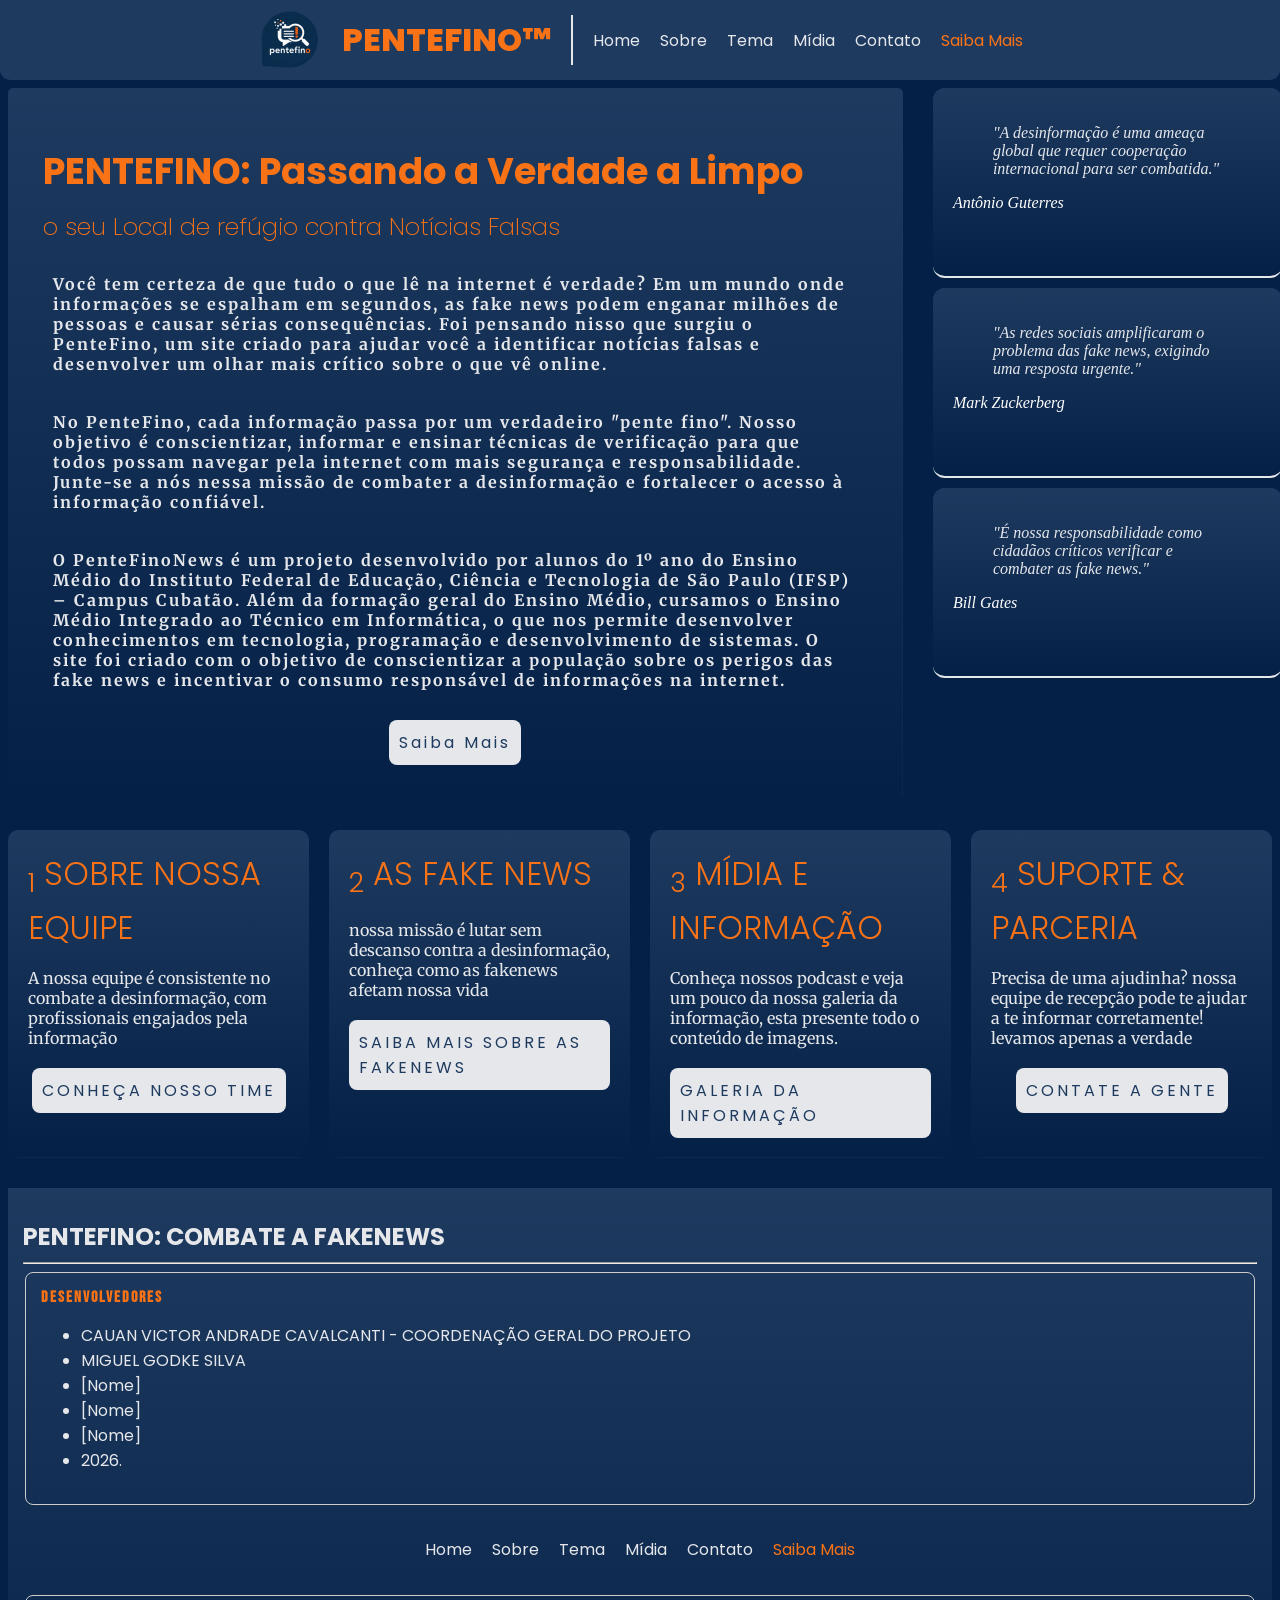
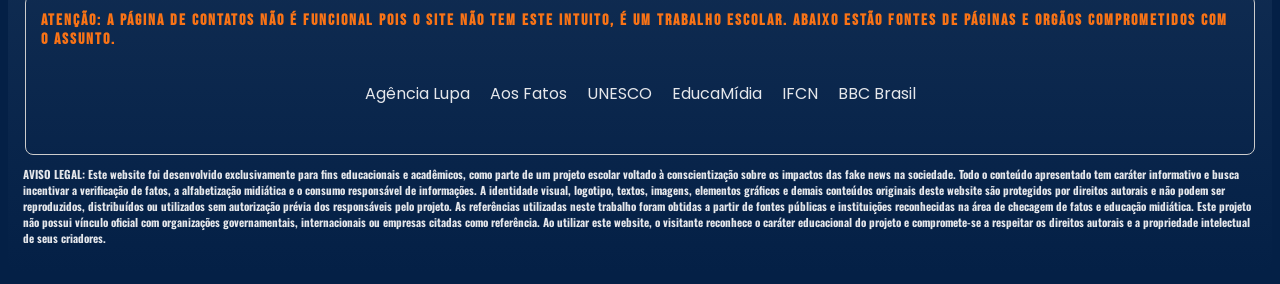
==== commit 0d5135d5: "img ok" ====
--- a/index.html
+++ b/index.html
@@ -81,17 +81,17 @@
             <article class="cards">
                 <h3><sub>2</sub> AS FAKE NEWS</h3>
                 <p>nossa missão é lutar sem descanso contra a desinformação, conheça como as fakenews afetam nossa vida</p>
-                <a href="sobre.html" class="cta">SAIBA MAIS SOBRE AS FAKENEWS</a>
+                <a href="tema.html" class="cta">SAIBA MAIS SOBRE AS FAKENEWS</a>
             </article>
             <article class="cards">
                 <h3><sub>3</sub> MÍDIA E INFORMAÇÃO</h3>
                 <p>Conheça nossos podcast e veja um pouco da nossa galeria da informação, esta presente todo o conteúdo de imagens.</p>
-                <a href="sobre.html" class="cta">GALERIA DA INFORMAÇÃO</a>
+                <a href="midia.html" class="cta">GALERIA DA INFORMAÇÃO</a>
             </article>
             <article class="cards">
                 <h3><sub>4</sub> SUPORTE & PARCERIA</h3>
                 <p>Precisa de uma ajudinha? nossa equipe de recepção pode te ajudar a te informar corretamente! levamos apenas a verdade</p>
-                <a href="sobre.html" class="cta">CONTATE A GENTE</a>
+                <a href="contato.html" class="cta">CONTATE A GENTE</a>
             </article>
 
         </section>
--- a/css/style.css
+++ b/css/style.css
@@ -635,11 +635,40 @@
 }
 
 /* === 10. PAGINA MIDIA === */ 
-
-
-
-
-
+main h1 {
+    margin-top: 20px;
+    margin-bottom: 10px;
+    font-size: 2.3rem;
+}
+
+.h2media {
+    font-size: 1rem;
+    font-weight: 100;
+    color: var(--cor-terciaria);
+    margin-bottom: 20px;
+}
+
+/* GALERIA COM GRID  repeat(auto-fill, minmax(280px, 1fr))*/ 
+
+.galeria {
+    min-height: 500px;
+    margin: 10px;
+    margin-top: 20px;
+    background-image: linear-gradient(var(--cor-primaria-escura), var(--cor-primaria));
+    border-top: 2px solid var(--cor-secundaria);
+    border-radius: 8px;
+    display: grid;
+    margin: 10px;
+    grid-template-columns:  repeat(auto-fill, minmax(280px, 1fr));
+}
+
+.galeria img {
+    transition: 0.3s;
+}
+
+.galeria img:hover {
+    transform: scale(1.03);
+}
 
 
 
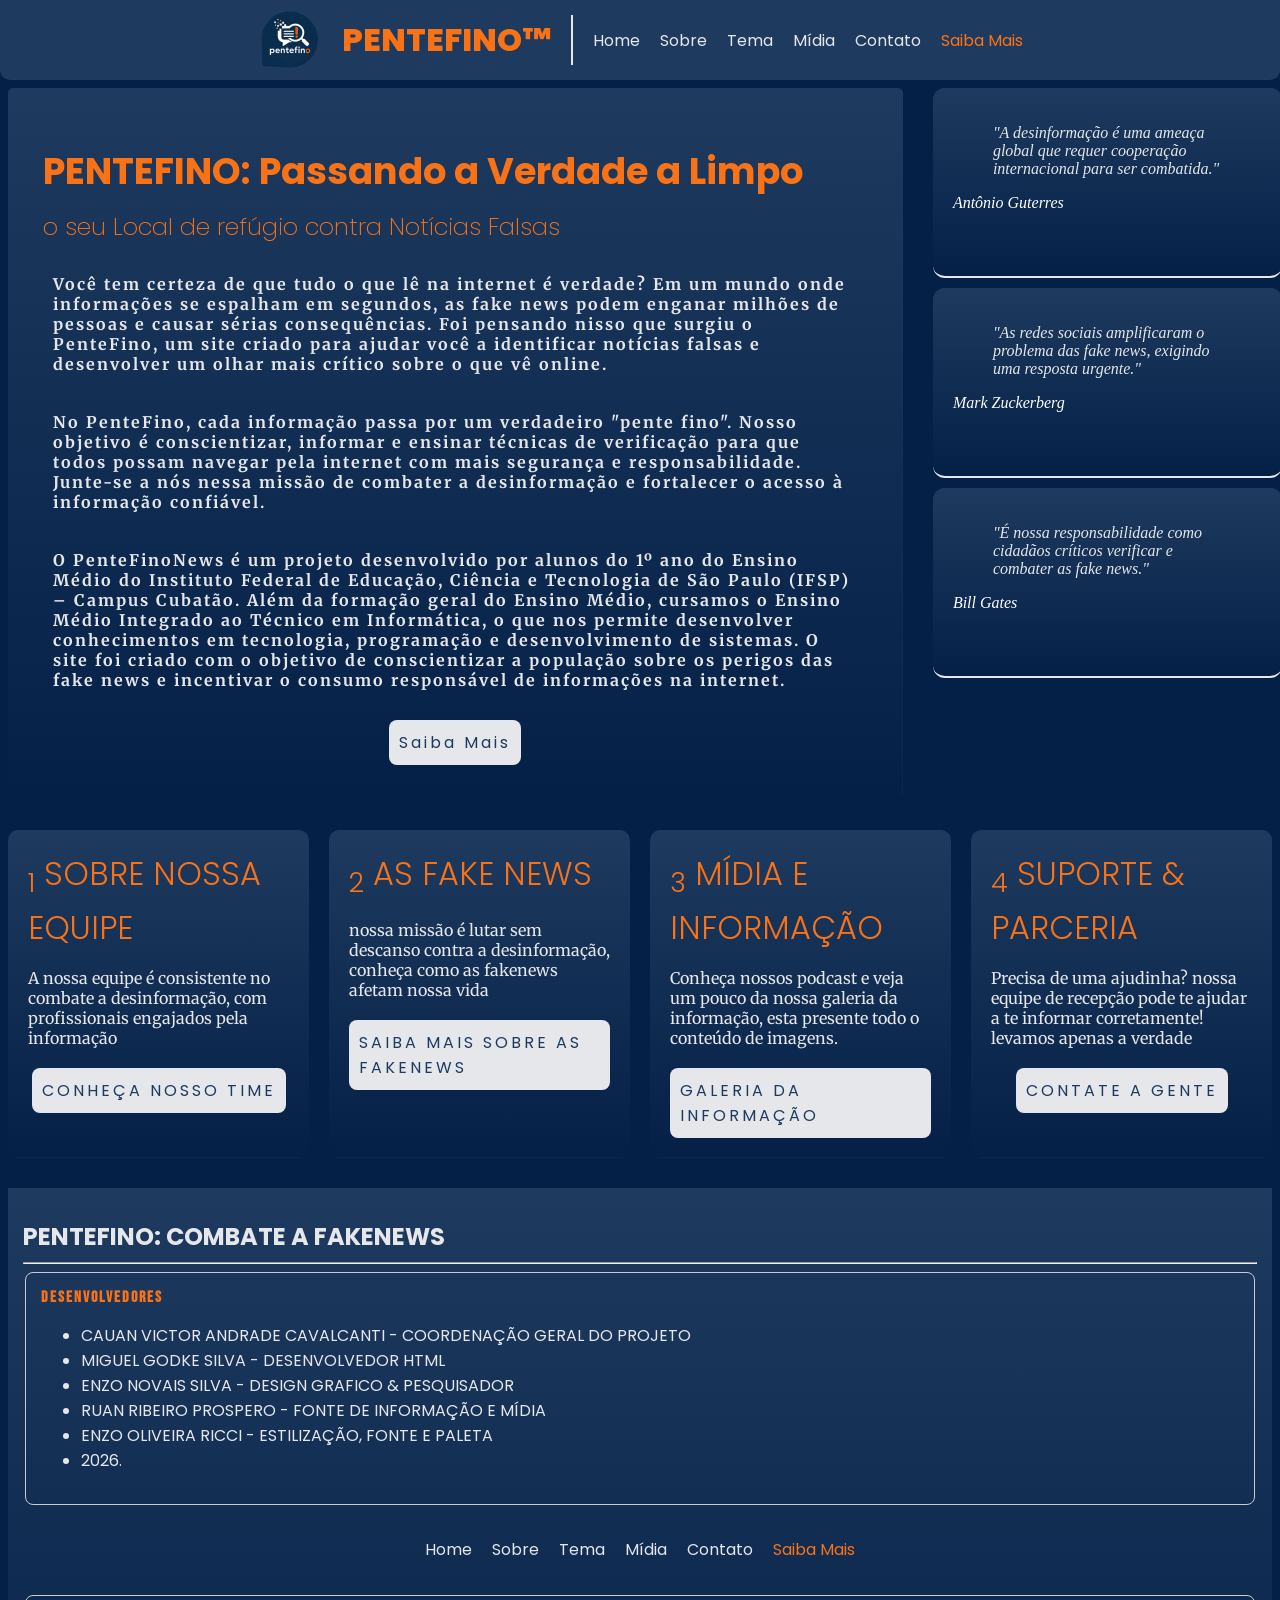
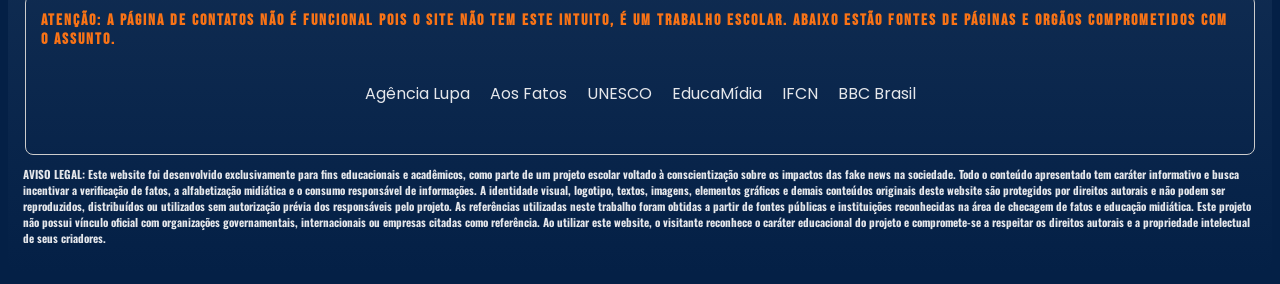
==== commit 783296b7: "SISTEMA REORGANIZADO" ====
--- a/index.html
+++ b/index.html
@@ -107,7 +107,7 @@
         <hr>
         <fieldset>
         <h4>Desenvolvedores</h4>
-        <ul> <li>CAUAN VICTOR ANDRADE CAVALCANTI - COORDENAÇÃO GERAL DO PROJETO</li> <li> MIGUEL GODKE SILVA</li> <li>[Nome]</li> <li>[Nome]</li> <li>[Nome]</li> <li>2026.</li> </ul>
+        <ul> <li>CAUAN VICTOR ANDRADE CAVALCANTI - COORDENAÇÃO GERAL DO PROJETO</li> <li>MIGUEL GODKE SILVA - DESENVOLVEDOR HTML</li> <li>ENZO NOVAIS SILVA - DESIGN GRAFICO & PESQUISADOR</li> <li>RUAN RIBEIRO PROSPERO - FONTE DE INFORMAÇÃO E MÍDIA</li> <li>ENZO OLIVEIRA RICCI - ESTILIZAÇÃO, FONTE E PALETA</li> <li>2026.</li> </ul>
         </fieldset>
         <div class="containerfooter">
             <a href="index.html">Home</a>
--- a/css/style.css
+++ b/css/style.css
@@ -659,6 +659,9 @@
     border-radius: 8px;
     display: grid;
     margin: 10px;
+    gap: 100px;
+    align-items: center;
+    justify-content: center;
     grid-template-columns:  repeat(auto-fill, minmax(280px, 1fr));
 }
 
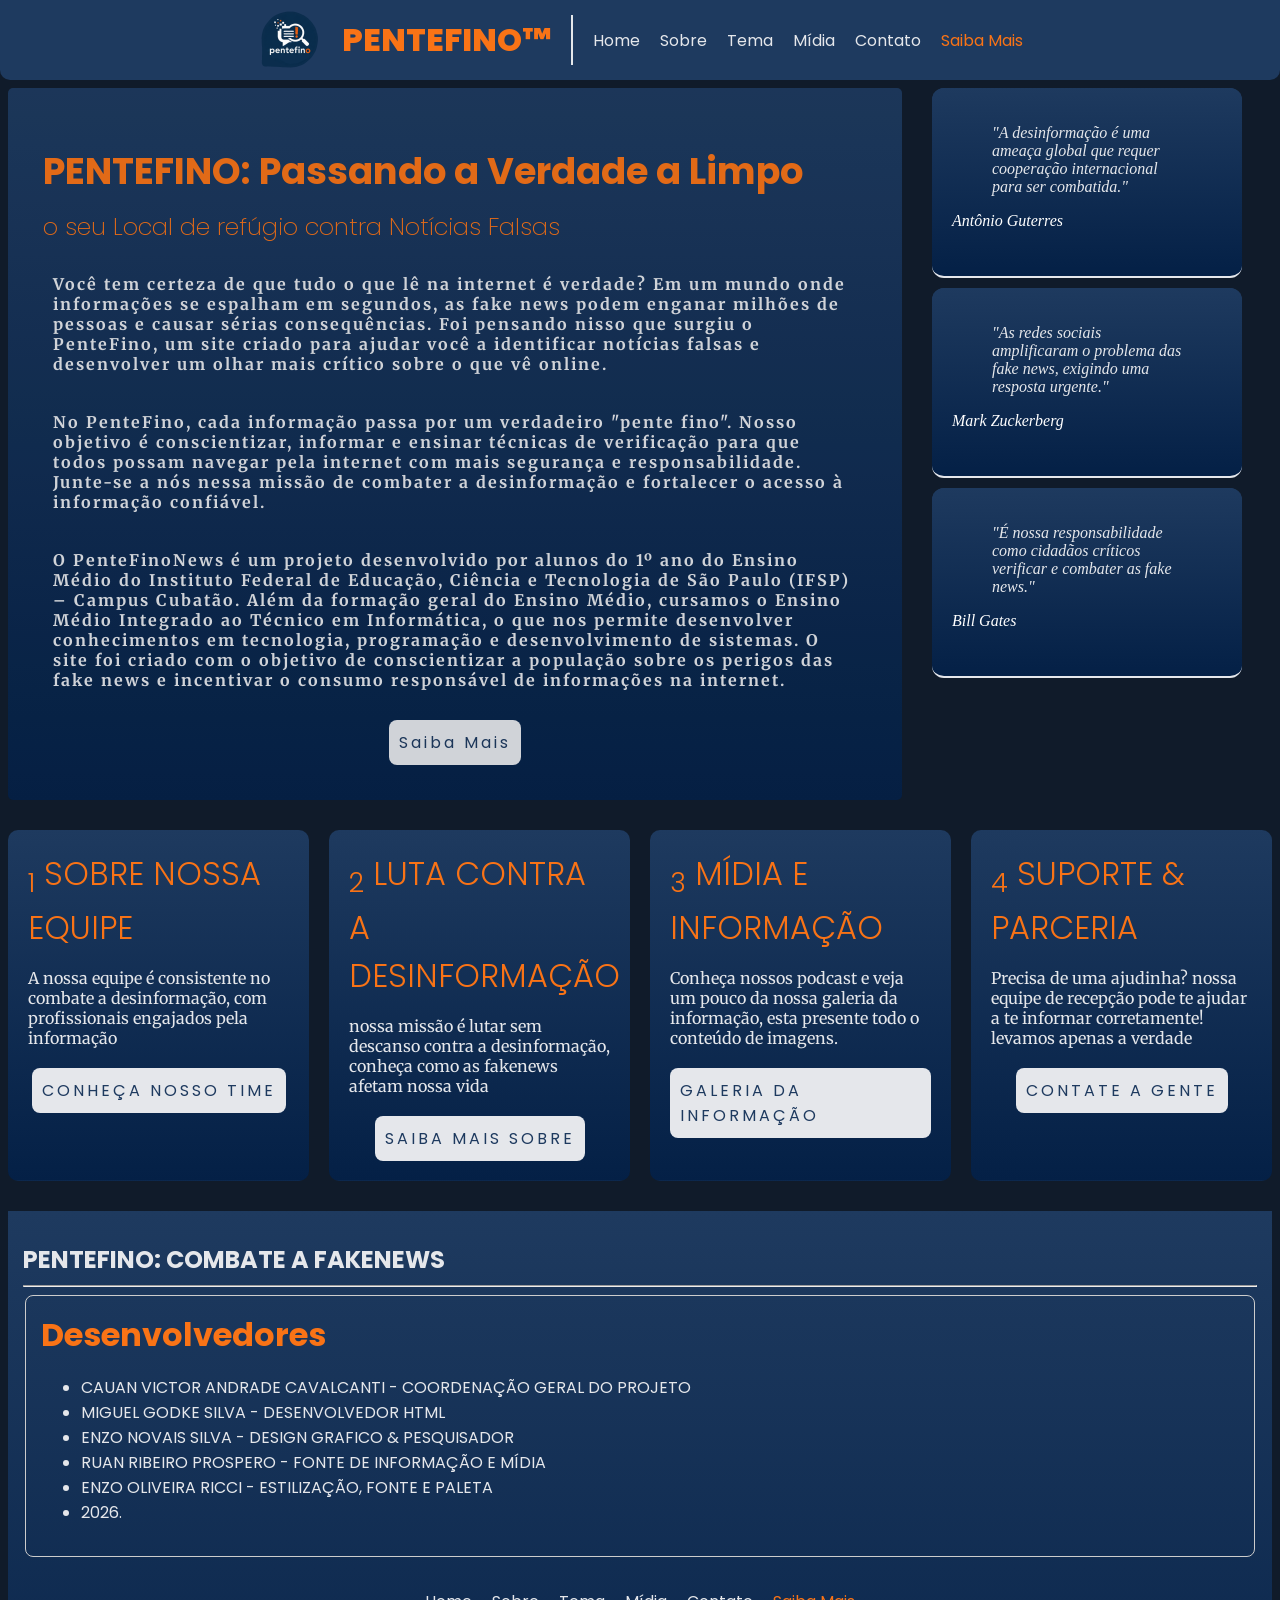
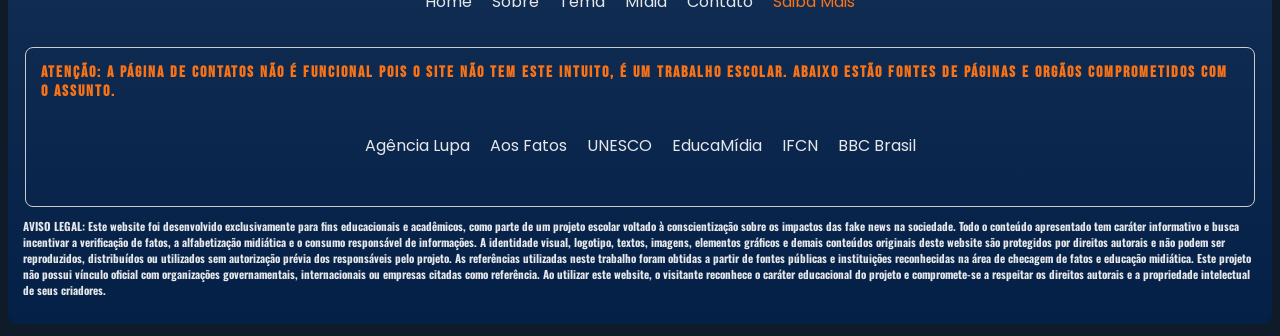
==== commit 21fe852f: "versao pronta ( nao é a final )" ====
--- a/index.html
+++ b/index.html
@@ -79,9 +79,9 @@
                 <a href="sobre.html" class="cta">CONHEÇA NOSSO TIME</a>
             </article>
             <article class="cards">
-                <h3><sub>2</sub> AS FAKE NEWS</h3>
+                <h3><sub>2</sub> LUTA CONTRA A DESINFORMAÇÃO</h3>
                 <p>nossa missão é lutar sem descanso contra a desinformação, conheça como as fakenews afetam nossa vida</p>
-                <a href="tema.html" class="cta">SAIBA MAIS SOBRE AS FAKENEWS</a>
+                <a href="tema.html" class="cta">SAIBA MAIS SOBRE</a>
             </article>
             <article class="cards">
                 <h3><sub>3</sub> MÍDIA E INFORMAÇÃO</h3>
@@ -98,7 +98,6 @@
 
 
 
-
     </main>
 
     <footer class=>
@@ -106,7 +105,7 @@
         <h2>PENTEFINO: COMBATE A FAKENEWS</h2>
         <hr>
         <fieldset>
-        <h4>Desenvolvedores</h4>
+        <h3>Desenvolvedores</h3>
         <ul> <li>CAUAN VICTOR ANDRADE CAVALCANTI - COORDENAÇÃO GERAL DO PROJETO</li> <li>MIGUEL GODKE SILVA - DESENVOLVEDOR HTML</li> <li>ENZO NOVAIS SILVA - DESIGN GRAFICO & PESQUISADOR</li> <li>RUAN RIBEIRO PROSPERO - FONTE DE INFORMAÇÃO E MÍDIA</li> <li>ENZO OLIVEIRA RICCI - ESTILIZAÇÃO, FONTE E PALETA</li> <li>2026.</li> </ul>
         </fieldset>
         <div class="containerfooter">
--- a/css/style.css
+++ b/css/style.css
@@ -4,8 +4,10 @@
         Cauan Victor Andrade Cavalcanti
         Miguel Godke Silva
         Enzo Oliveira Ricci
+        Ruan Ribeiro Prospero
+        Enzo Novais Silva
 ] 
-Data: [25/06/2026] 
+Data: [27/06/2026] 
 =================================================== */ 
 /* === 1. VARIAVEIS GLOBAIS (TOKENS DE DESIGN) === */ 
 
@@ -16,6 +18,7 @@
         --cor-de-link: #a1a4d8;
         --cor-primaria-escura:#042046;
         --cor-de-cards-primaria: #284f81;
+        --cor-de-body: #101b2a;
 
     /* Fontes */
     --font-principal: 'Poppins', sans-serif;
@@ -40,7 +43,7 @@
 
 /* BODY */
 body {
-    background-color: var(--cor-primaria-escura);
+    background-color: var(--cor-de-body);
 
 }
 
@@ -153,6 +156,7 @@
 figcaption {
     font-family: var(--font-principal);
     color: var(--cor-secundaria);
+
 }
 label {
     color: var(--cor-secundaria);
@@ -202,6 +206,13 @@
     font-weight: 400;
     font-style: italic;
     color: var(--cor-secundaria);
+}
+summary {
+    font-family: var(--font-principal);
+    color: var(--cor-secundaria);
+}
+option {
+    font-family: var(--font-alerta);
 }
 
 
@@ -229,6 +240,12 @@
 
     transition: 0.3s;
 }
+audio {
+    
+    filter: invert(90%) sepia(20%) saturate(1000%) hue-rotate(180deg);
+    border-radius: 8px;
+}
+
 
 /* === 5. CABECALHO E NAVEGACAO === */ 
 
@@ -264,10 +281,9 @@
 /* === 6. HERO (PAGINA HOME) === */
 
 .topo {
-    display: flex;
-    align-items: flex-start;
-    flex: 1;
-    min-width: 0;
+    display: grid;
+    grid-template-columns: 1fr 350px; 
+    align-items: start;
     gap: 20px;
 }
 
@@ -275,6 +291,7 @@
 
 .hero {
     display: flex;
+    opacity: 0.9;
     min-height: 400px;
     background-color: var(--cor-primaria);
     flex-direction: column;
@@ -596,7 +613,6 @@
     min-height: 550px;
     padding: 20px;
     border-right: 1px solid var(--cor-secundaria);
-    position: sticky;
     top: 120px;
     z-index: 1;
     height: fit-content;
@@ -605,6 +621,7 @@
     background-image: linear-gradient( var(--cor-de-cards-primaria),var(--cor-primaria-escura));
     border-radius: 12px;
     gap: 30px;
+    position: sticky;
 }
 .scroll h2 {
     font-size: 2.1rem;
@@ -650,28 +667,51 @@
 
 /* GALERIA COM GRID  repeat(auto-fill, minmax(280px, 1fr))*/ 
 
+
 .galeria {
-    min-height: 500px;
-    margin: 10px;
-    margin-top: 20px;
+    display: grid;
+    grid-template-columns: repeat(auto-fill, minmax(280px, 1fr));
+    gap: 50px; 
     background-image: linear-gradient(var(--cor-primaria-escura), var(--cor-primaria));
     border-top: 2px solid var(--cor-secundaria);
     border-radius: 8px;
-    display: grid;
-    margin: 10px;
-    gap: 100px;
-    align-items: center;
-    justify-content: center;
-    grid-template-columns:  repeat(auto-fill, minmax(280px, 1fr));
-}
+    margin-bottom: 20px;
+}
+
 
 .galeria img {
-    transition: 0.3s;
-}
-
-.galeria img:hover {
+    width: 100%;       
+    height: 200px;     
+    object-fit: cover; 
+    transition: 0.3s;  
+}
+
+.galeria figure:hover img {
     transform: scale(1.03);
 }
+
+.podcast {
+    min-height: 500px;
+    display: flex;
+    flex-direction: column;
+    margin-bottom: 20px;
+    width: 100%;
+}
+.video-container {
+    width: 100%;
+    height: 500px;
+    max-width: 800px;
+    margin: 0 auto;
+    aspect-ratio: 16 / 9;
+}
+
+.video-container iframe {
+    width: 100%;
+    height: 100%;
+    border: none;
+    border-radius: 10px;
+}
+
 
 
 
@@ -751,6 +791,95 @@
 
 
 /* === 12. PAGINA EXTRA === */ 
+
+.extrahero {
+    min-height: 500px;
+    display: flex;
+    flex-direction: row;
+    flex-wrap: wrap;
+    margin-top: 20px;
+    margin-bottom: 20px;
+    padding: 10px;
+}
+.organizacao {
+    width: 70%;
+    display: flex;
+    flex-direction: column;
+    background-color: var(--cor-primaria);
+    background-image: linear-gradient(to right, var(--cor-de-cards-primaria), var(--cor-primaria-escura));
+    border-radius: 20px;
+    padding: 20px;
+    padding-top: 0px;
+    gap: 20px;
+}
+.organizacao h1 {
+    color: var(--cor-secundaria);
+    font-size: 2rem;
+}
+.organizacao h2 {
+    font-size: 1rem;
+    font-weight: 200;
+}
+.organizacao a {
+    font-size: 1.7rem;
+}
+.tabel {
+    width: 30%;
+    padding: 20px;
+}
+.tabel h1 {
+    color: var(--cor-secundaria);
+    font-size: 2rem;
+}
+.tabel h2 {
+    font-size: 1rem;
+    font-weight: 200;
+}
+.tabel a {
+    font-size: 1.7rem;
+}
+.containerleitura {
+    background-color: var(--cor-primaria-escura);
+    min-height: 100%;
+    width: 100%;
+    padding: 10px;
+    display: flex;
+    flex-direction: column;
+    flex: 1;
+    border-radius: 8px;
+    border-bottom: 2px solid var(--cor-secundaria);
+    border-left: 2px solid var(--cor-secundaria);
+    align-items: center;
+    gap: 20px;
+    justify-content: center;
+    overflow: hidden;
+}
+.cardsdeinfo {
+    width: 100%;
+    border-radius: 8px;
+    padding: 10px;
+    height: 30%;
+    background-image: linear-gradient(to left, var(--cor-primaria-escura), var(--cor-primaria), var(--cor-de-cards-primaria));
+}
+.cardsdeinfo a {
+    font-size: 1rem;
+    color: var(--cor-terciaria);
+}
+.cardsdeinfo h3 {
+    font-size: 1.3rem;
+}
+.estatisticas {
+    padding: 20px;
+    background-image: linear-gradient(to left, var(--cor-primaria-escura), var(--cor-primaria), var(--cor-de-cards-primaria));
+    border-radius: 10px;
+    margin-bottom: 20px;
+}
+.acoes {
+    padding: 20px;
+    background-image: linear-gradient(to left, var(--cor-primaria-escura), var(--cor-primaria), var(--cor-de-cards-primaria));
+    border-radius: 10px;
+    margin-bottom: 20px;
+}
 
 /* === 13. RODAPE === */ 
 footer {
@@ -784,3 +913,6 @@
 
 
 /* === 14. RESPONSIVIDADE (MEDIA QUERIES) === */ 
+
+
+
